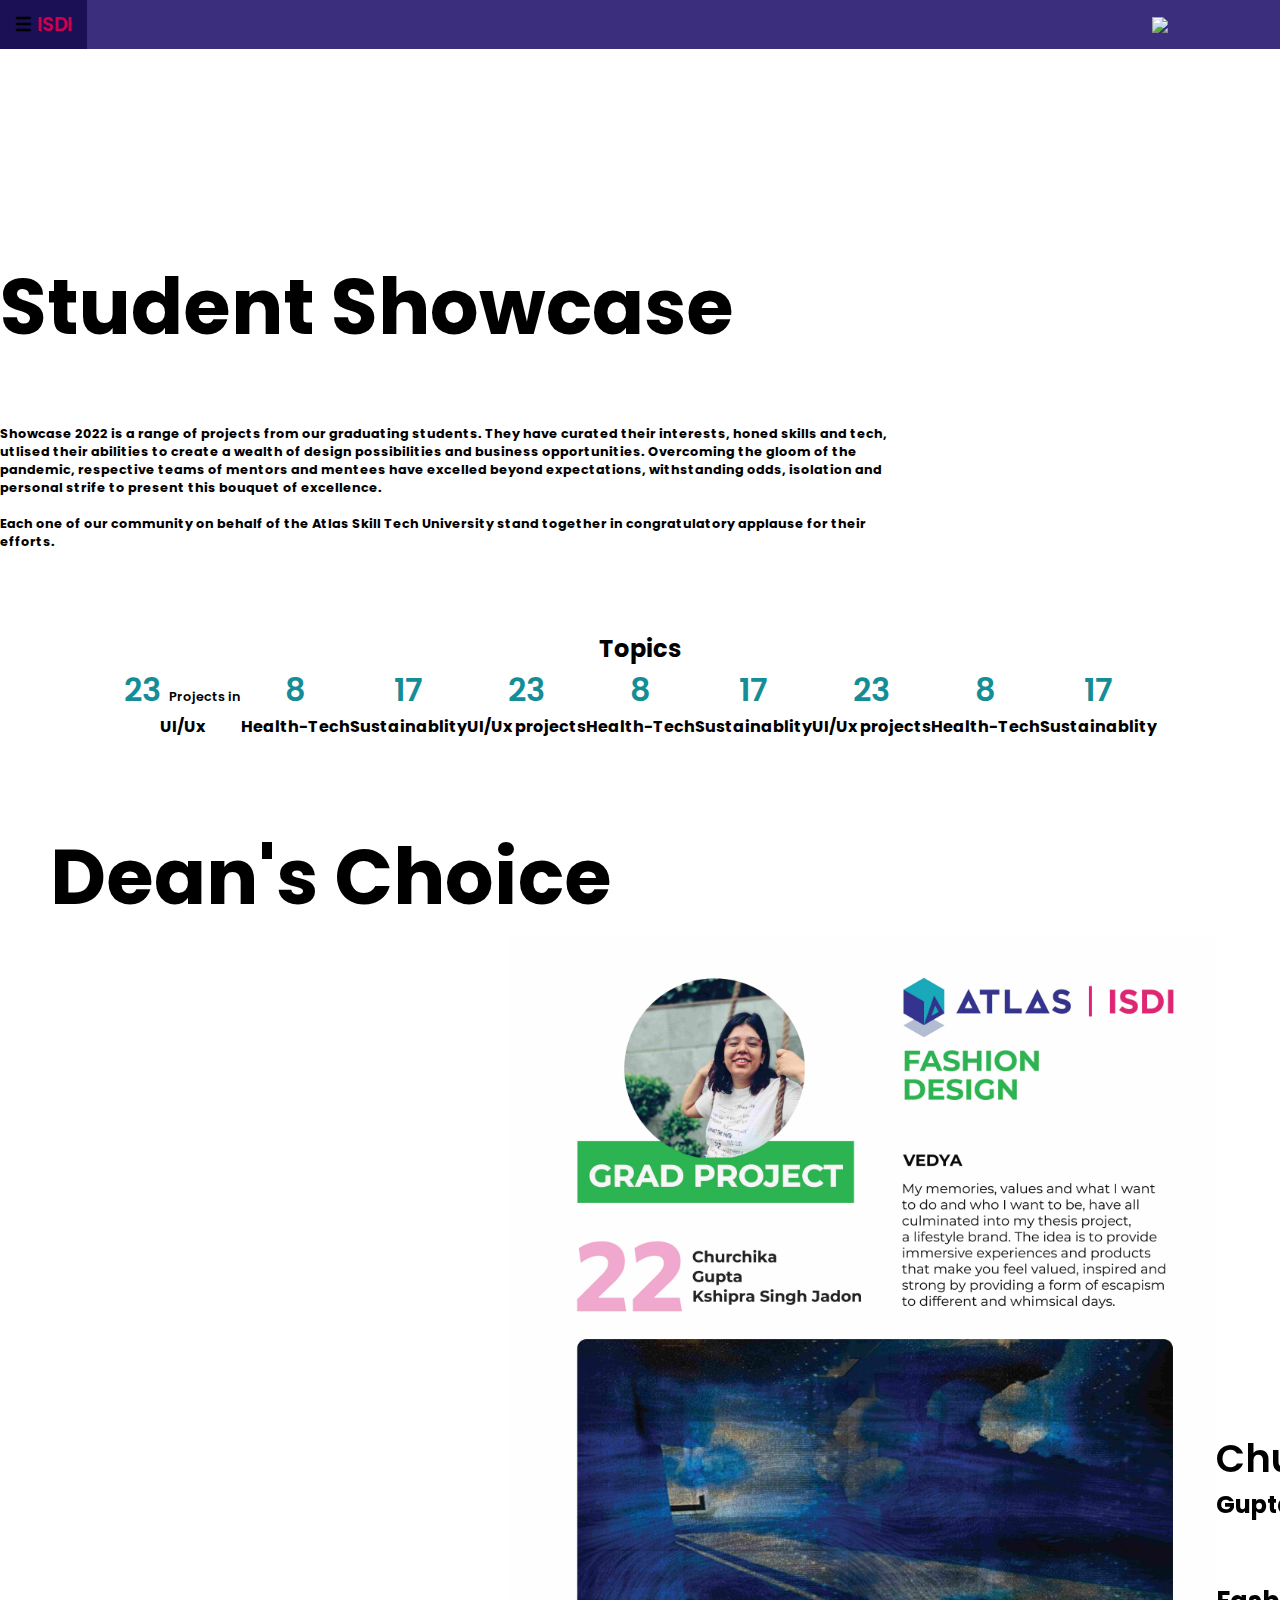
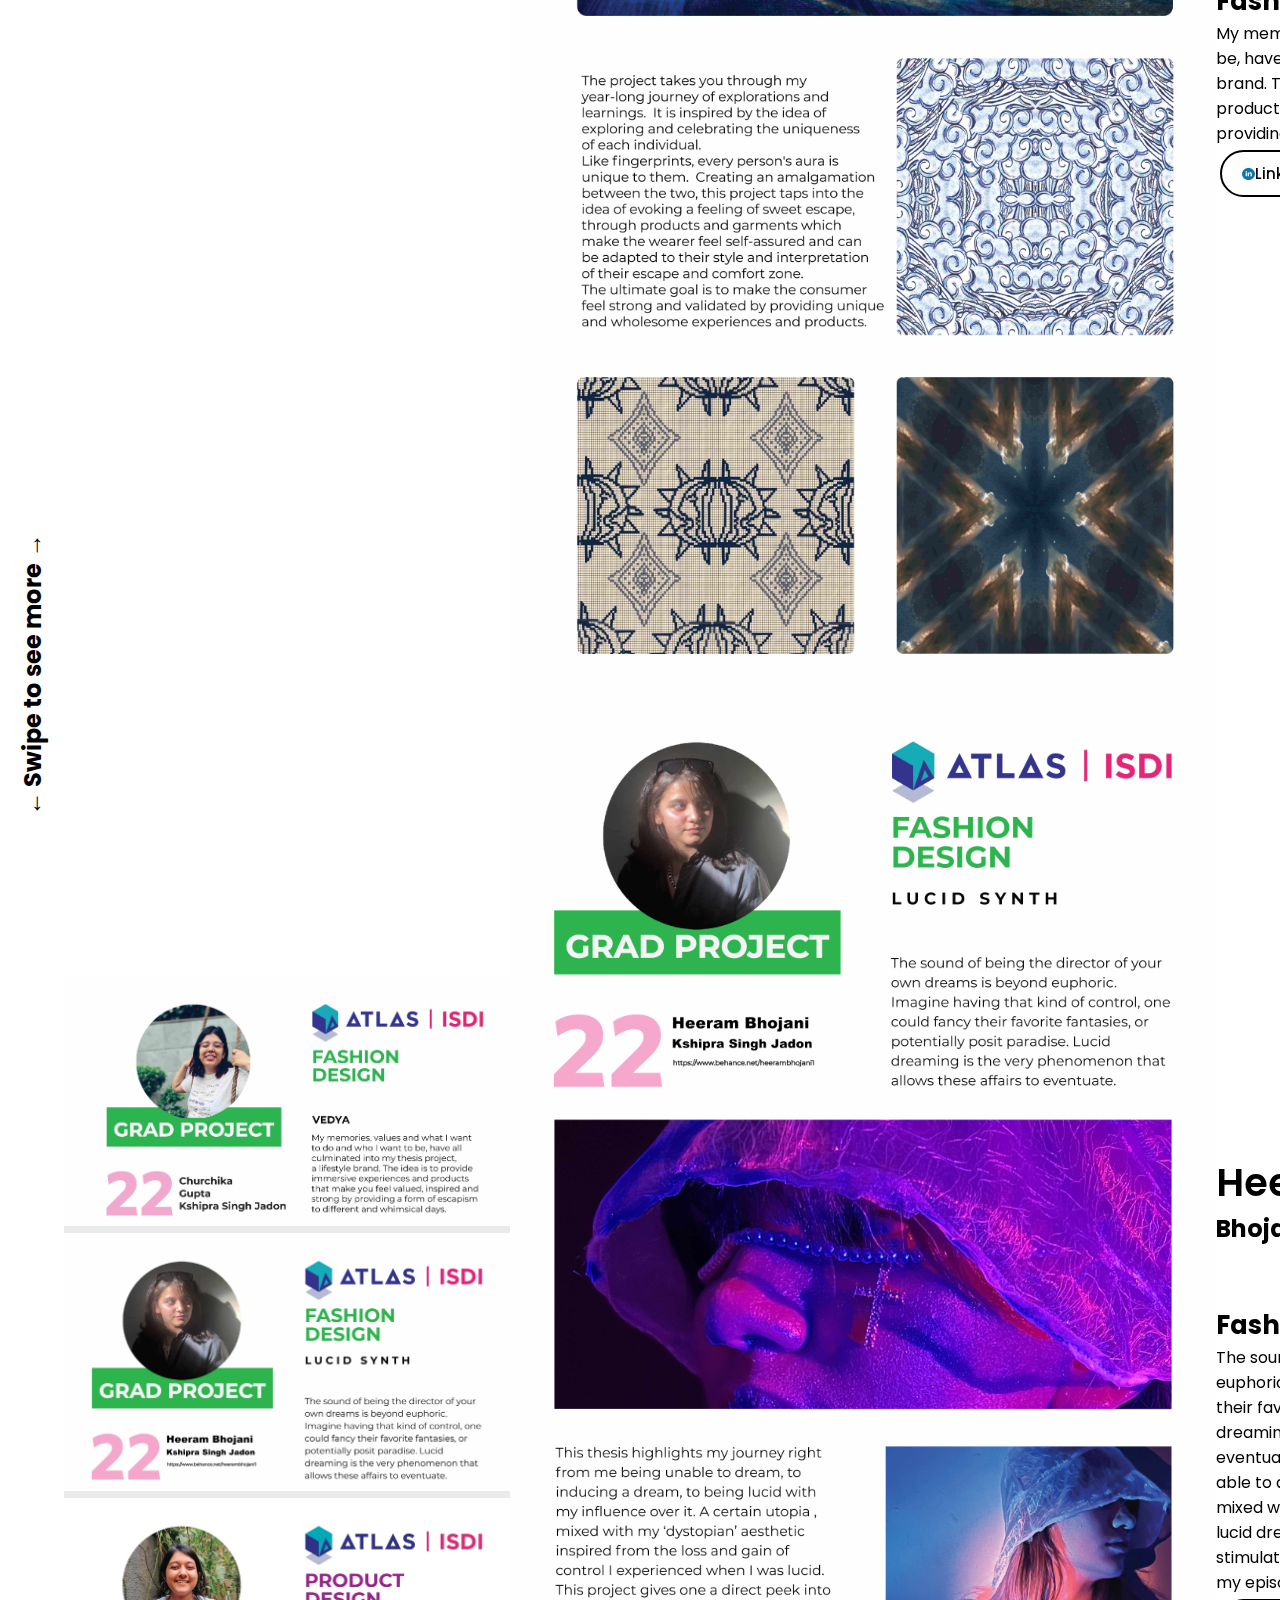
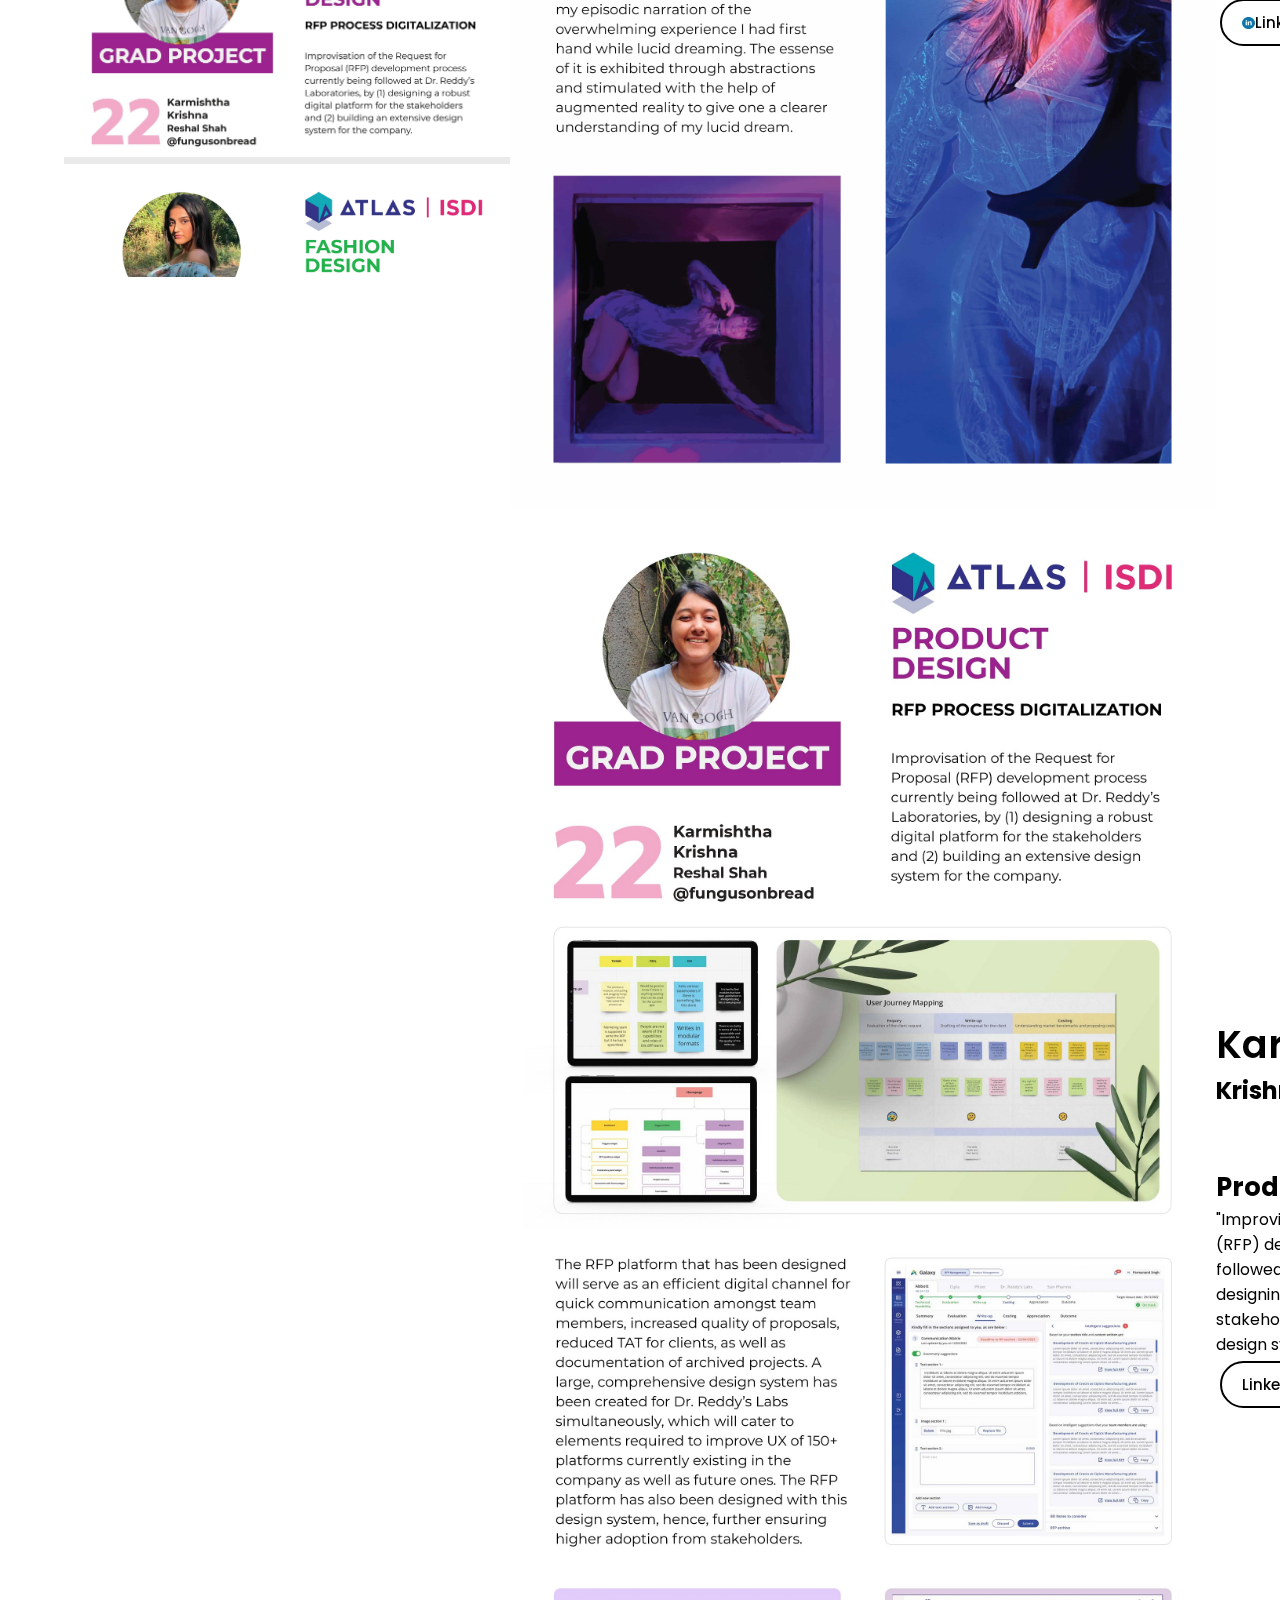
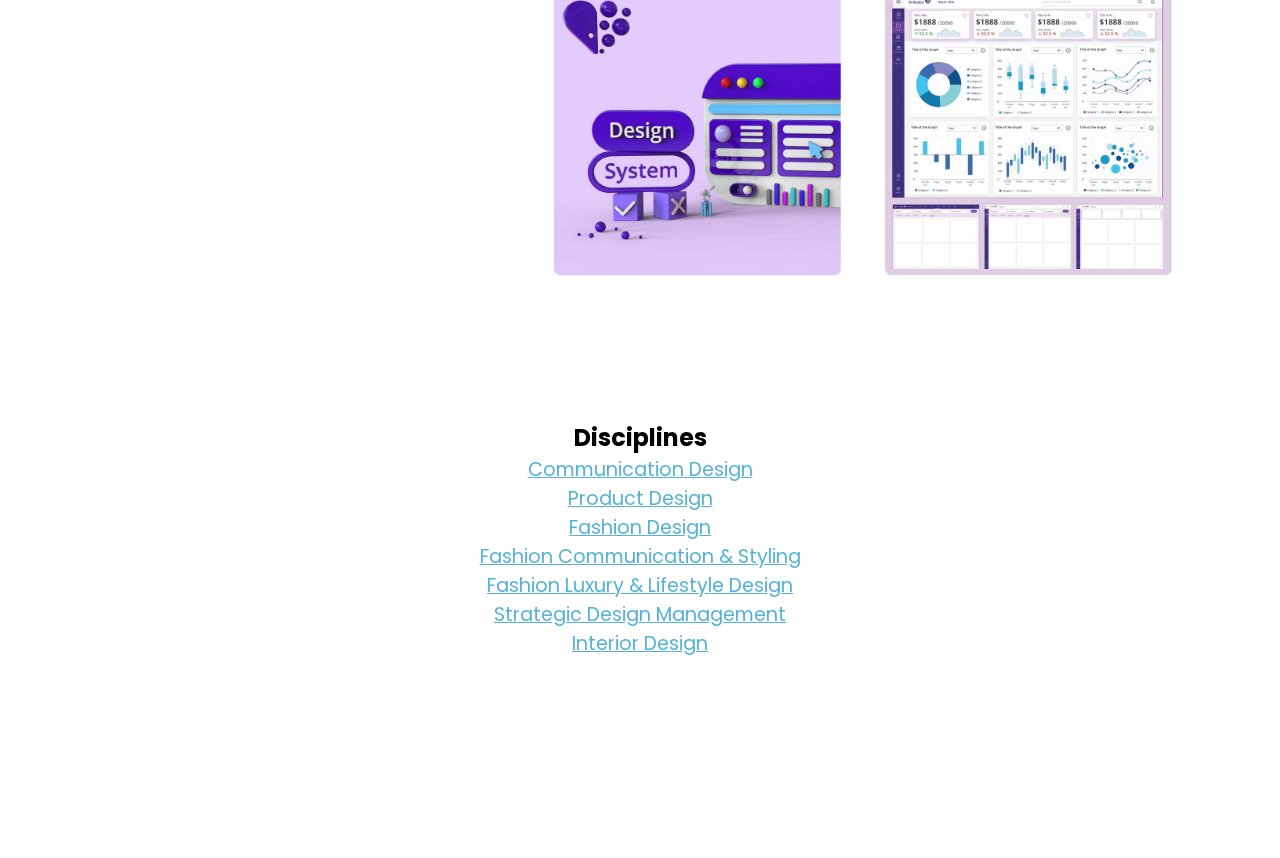
==== index.html @ b94e90a7 "hope" ====
<!DOCTYPE html>
<html lang="en">
<head>
    <meta charset="UTF-8">
    <meta http-equiv="X-UA-Compatible" content="IE=edge">
    <meta name="viewport" content="width=device-width, initial-scale=1.0">
    <title>Student Showcase</title>
    <link rel="stylesheet" href="https://cdn.jsdelivr.net/npm/bootstrap@4.6.1/dist/css/bootstrap.min.css" integrity="sha384-zCbKRCUGaJDkqS1kPbPd7TveP5iyJE0EjAuZQTgFLD2ylzuqKfdKlfG/eSrtxUkn" crossorigin="anonymous">
    <link rel="stylesheet" href="/index.css">
    <link rel="stylesheet" media="screen and (max-width: 600px)" href="/indexsmallscreen.css">
</head>
<body>
  <nav class= "nave pr-sm-4 pl-sm-4 sticky-top">
<div id="main">
  <button class="container-fluid openbtn" onclick="openNav()"><span class="text-white">☰</span> ISDI</button>  
</div>
 <img class="logo" src="https://atlasuniversity.edu.in/wp-content/uploads/2022/02/Logo-1.png">
  </nav>

      <div id="mySidebar" class="sidebar">
        <a href="javascript:void(0)" class="closebtn" onclick="closeNav()">×</a>
        <ul class="nav justify-content-center nav-tabs">
          <li class="nav-item">
            <a class="nav-link active" data-toggle="tab" href="#dept">Department</a>
          </li>
          <li class="nav-item">
            <a class="nav-link" data-toggle="tab" href="#topic">Topic</a>
          </li>
          <div class="tab-content">
            <div class="tab-pane container active" id="dept"> 
              <a href="#">Communication Design</a>
              <a href="#">Product Design</a>
              <a href="#">Strategic Design Management</a>
              <a href="discipline/fd.html">Fashion Design</a>
              <a href="#">Fashion Communication & Styling</a>
              <a href="#">Fashin Luxury & Lifestyle Design</a>
              <a href="#">Interior Design</a>
            </div>
            <div class="tab-pane container fade" id="topic">
              <a href="#">UI/UX</a>
              <a href="#">Health-Tech</a>
              <a href="#">Sustainablity</a>
              <a href="#">Futurism</a>
              <a href="#">Print-Media</a>
            </div>
            
          </div>
      
        
      </div>
      
      <div class="container-fluid p-0 intro">
        <div class="content p-5">
          <h1 class="title text-dark">Student Showcase</h1>
          <h3 class="para-content text-black-50">Showcase 2022 is a range of projects from our graduating students. They have curated their interests, honed skills and tech, utlised their abilities to create a wealth of design possibilities and business opportunities. Overcoming the gloom of the pandemic, respective teams of mentors and mentees have excelled beyond expectations, withstanding odds, isolation and personal strife to present this bouquet of excellence.

           <br><br> Each one of our community on behalf of the Atlas Skill Tech University stand together in congratulatory applause for their efforts.</h3>
        </div>

        <div class="stats w-75 text-white row mt-5">
          <div class="heading row w-100 mb-4">
            <h2>Topics</h2>
          </div>

          <div class="data-row w-100">
              <div class=" data container-fluid">
                <h2>23 <span>Projects in</span> </h2> 
                <h4>UI/Ux</h4>
              </div>

              <div class="data container-fluid">
                <h2>8</h2>
                <h4>Health-Tech</h4>
              </div>

              <div class="data container-fluid">
                <h2>17</h2>
                <h4>Sustainablity</h4>
              </div>

              <div class=" data container-fluid">
                <h2>23</h2>
                <h4>UI/Ux projects</h4>
              </div>

              <div class="data container-fluid">
                <h2>8</h2>
                <h4>Health-Tech</h4>
              </div>

              <div class="data container-fluid">
                <h2>17</h2>
                <h4>Sustainablity</h4>
              </div>

              <div class=" data container-fluid">
                <h2>23</h2>
                <h4>UI/Ux projects</h4>
              </div>

              <div class="data container-fluid">
                <h2>8</h2>
                <h4>Health-Tech</h4>
              </div>

              <div class="data container-fluid">
                <h2>17</h2>
                <h4>Sustainablity</h4>
              </div>
         </div>
        <div class="heading row w-100 mt-3">
          <h4 class="swipe">← Swipe to see more →</h4>
        </div>

      </div>
<!-- 
TODO: 
1) Discard Carousel for mobile display
2)  
-->

    </section>
    <h1 class="dc">Dean's Choice</h1>


    <section class="display bg-white">

      <h2 class="swipe-more">← Swipe to see more →</h2>
      <div class="holder container-fluid bg-light">
        
              <div class="col-sm col-5-md list w-100">
                <ul class="nav nav-tabs    profile">
                  <li class="nav-item">
                    <a class="nav-link active" data-toggle="tab" href="#churchika"><img src="ClipPosters/Churchika Gupta - Project Panel copy - Churchika Gupta.jpg" alt=""></a>
                  </li>
                  <li class="nav-item">
                    <a class="nav-link" data-toggle="tab" href="#heeram"><img src="ClipPosters/HeeramBhojani_Project Panel_FD copy - Heeram Bhojani.jpg" alt=""></a>
                  </li>
                  <li class="nav-item">
                    <a class="nav-link" data-toggle="tab" href="#kk"><img src="ClipPosters/KarmishthaKrishna_RFPProcessDigitalization_Poster_PD2022_page-0001 - Karmishtha Krishna.jpg" alt=""></a>
                  </li>
                  <li class="nav-item">
                    <a class="nav-link" data-toggle="tab" href="#saakshishetty"><img src="ClipPosters/Project Panel_FD saakshi  - Saakshi Shetty.jpg" alt=""></a>
                  </li>
                  <li class="nav-item">
                    <a class="nav-link" data-toggle="tab" href="#dhruv"><img src="ClipPosters/Project Panel_FD_Dhruv - Dhruv Sivasankar (1).jpg" alt=""></a>
                  </li>
                </ul>
            
              </div>
      

          <div class="col-sm-9 preview">
            <div class="tab-content poster">
              <div class="tab-pane container active" id="churchika">
                <div class="container-fluid row">
                  <img class="col-md-6" src="Poster Jpegs/Churchika Gupta - Project Panel copy - Churchika Gupta.jpg" alt="">
                  <div class="student-profile col-sm-6">
                    <h1>Churchika</h1>
                    <h2>Gupta</h2>
                    <h3>Fashion Design</h3>
                    <p>My memories, values and what I want to do and who I want to be, have all culminated into my thesis project, a lifestyle brand. The ideology is to provide immersive experiences and products that make you feel valued, inspired and strong by providing a form of escapism to different and whimsical days.</p>
                    <div class="ext-link container-fluid">
                    <a href=""><img src="Images/linkedin.svg" alt="">LinkedIn</a>
                    <a href=""><img src="Images/behance.svg" alt="">Behance</a>
                    <a href=""><img src="Images/instagram.svg" alt="">Instagram</a>
                    <a href=""><img src="Images/youtube.svg" alt="">Youtube</a>
                    </div>
                  </div>
                </div>
              </div>

              <div class="tab-pane container fade" id="heeram">
                <div class="container-fluid row">
                  <img class="col-sm-6" src="Poster Jpegs/HeeramBhojani_Project Panel_FD copy - Heeram Bhojani.jpg" alt="">
                  <div class="student-profile col-6">
                    <h1>Heeram</h1>
                    <h2>Bhojani</h2>
                    <h3>Fashion Design</h3>
                    <p>The sound of being the director of your own dreams is beyond euphoric. Imagine having that kind of control, one could fancy their favourite fantasies, or potentially posit paradise. Lucid dreaming is the very phenomenon that allows these affairs to eventuate. This thesis highlights my journey from not being able to dream at all, to actually controlling it. A certain utopia mixed with my dystopian aesthetic is the essence of it. My lucid dream is manifested through abstractions and is stimulated with augmented reality to get a direct peek into my episodic narration of the lucid experience.</p>
                    <div class="ext-link container-fluid">
                      <a href=""><img src="Images/linkedin.svg" alt="">LinkedIn</a>
                      <a href=""><img src="Images/behance.svg" alt="">Behance</a>
                      <a href=""><img src="Images/instagram.svg" alt="">Instagram</a>
                      <a href=""><img src="Images/youtube.svg" alt="">Youtube</a>
                      </div>
                  </div>
                </div>
              </div>

              <div class="tab-pane container fade" id="kk">
                <div class="container-fluid row">
                  <img class="col-sm-6" src="Poster Jpegs/KarmishthaKrishna_RFPProcessDigitalization_Poster_PD2022_page-0001 - Karmishtha Krishna.jpg" alt="">
                  <div class="student-profile col-6">
                    <h1>Karmishtha</h1>
                    <h2>Krishna</h2>
                    <h3>Product Design</h3>
                    <p>"Improvisation of the Request for 
                      Proposal (RFP) development process 
                      currently being followed at Dr. Reddy’s 
                      Laboratories, by (1) designing a robust 
                      digital platform for the stakeholders 
                      and (2) building an extensive design 
                      system for the company."</p>
                      <div class="ext-link">
                        <a href="">LinkedIn</a>
                        <a href="">Behance</a>
                        <a href="">Instagram</a>
                      </div>
                  </div>
                </div>
              </div>
            </div>

          </div>
      </div>

      <div class="links">
        <div class="heading row w-100 mb-4">
          <h2>Disciplines</h2>
        </div>

          <div class="data container-fluid">
            <a href="#">Communication Design</a>
          </div>

          <div class="data container-fluid">
            <a href="#">Product Design</a>
          </div>

          <div class="data container-fluid">
            <a href="#">Fashion Design</a>
          </div>

          <div class="data container-fluid">
            <a href="#">Fashion Communication & Styling</a>
          </div>

          <div class="data container-fluid">
            <a href="#">Fashion Luxury & Lifestyle Design</a>
          </div>

          <div class="data container-fluid">
            <a href="#">Strategic Design Management</a>
          </div>

          <div class="data container-fluid">
            <a href="#">Interior Design</a>
          </div>
      </div>

    </section>


      <script src="https://cdn.jsdelivr.net/npm/jquery@3.5.1/dist/jquery.slim.min.js" integrity="sha384-DfXdz2htPH0lsSSs5nCTpuj/zy4C+OGpamoFVy38MVBnE+IbbVYUew+OrCXaRkfj" crossorigin="anonymous"></script>
      <script src="https://cdn.jsdelivr.net/npm/bootstrap@4.6.1/dist/js/bootstrap.bundle.min.js" integrity="sha384-fQybjgWLrvvRgtW6bFlB7jaZrFsaBXjsOMm/tB9LTS58ONXgqbR9W8oWht/amnpF" crossorigin="anonymous"></script>
      <script src="/index.js"></script>
</body>
</html>
---- index.css ----
@import url('https://fonts.googleapis.com/css2?family=Poppins:ital,wght@0,100;0,200;0,300;0,400;0,500;0,600;0,700;0,800;0,900;1,100;1,200;1,300;1,400;1,500;1,600;1,700;1,800;1,900&display=swap');

*{
    margin: 0;
    padding: 0;
    box-sizing: border-box;
    font-family: 'Poppins', sans-serif;
    color: black;
}

body{
    overflow-x: hidden;
    scroll-behavior: smooth;
}

body::-webkit-scrollbar{
    display: none;
}

.intro
{
    display: flex;
    flex-direction: column;
    height: auto;
    justify-content: center;
    margin: 200px 0px 200px 0px;
}

.content{
    z-index: 1;
    background: transparent;
    
}

.intro h3{
    font-size: 1vw;
    margin-top: 60px;
    width: 70%;
    
}

.intro h1{
    text-align: left;
    font-size: 6vw;
   
}

.nave{
    display: flex;
    align-items: center;
    justify-content: space-between;
    background-color: rgb(59,46,124);
    z-index: 2 ;

}

.logo{
    width: 10%;
}

/* Sidebar menu */

.sidebar {
    height: 100%;
    width: 0;
    position: fixed;
    z-index: 4;
    top: 0;
    left: 0;
    background-color: rgb(59,46,124);
    overflow-x: hidden;
    transition: 0.5s;
    padding-top: 60px;
  }
  
  .sidebar a {
    margin-top: 30px;
    padding: 5px 8px 8px 32px;
    text-decoration: none;
    font-size: 1vw;
    color: #ffffff;
    display: block;
    transition: 0.3s;
  }
  
  .sidebar a:hover {
    color:rgb(0, 123, 137);
  }
  
  .sidebar .closebtn {
    position: absolute;
    top: -2%;
    right: 0%;
    font-size: 40px;
    margin-left: 50px;
    color: #fff;
  }
  
  .openbtn {
    font-size: 1.5vw;
    font-weight: 600;
    cursor: pointer;
    background-color: rgb(59,46,124);
    padding: 10px 15px;
    border: none;
    color: rgb(206, 0, 79);
  }
  
  .openbtn:hover {
    background-color: rgb(27, 15, 85);
  }
  

.stats{
    z-index: 1;
    position: relative;
    align-self: center;
    display: flex;
    flex-direction: column;
    margin: 80px;

}

.heading{
    text-align: center;
    justify-content: center;
}

.data{
    text-align: center;
}

.data-row{
    display: flex;
    align-items: baseline;
    justify-content: center;
    text-align: center;
    object-fit: contain;
    overflow-x: scroll;

}

.data-row h2{
    color: rgb(21, 141, 150);
    font-size: 2.5vw;
    font-weight: 600;
}

h2 span{
    font-size: 1vw;
}

.data-row::-webkit-scrollbar{
    display: none;
}

.swipe{
    display: none;
}


/* Section Display begins here*/

.display{
    width: 90%;
    justify-self: center;
    align-self: center;
    position: relative;

}

.holder{
    display: flex;
    align-items: center;


}

.poster div{
    display: flex;
}

.profile, .cutouts{
   flex-direction: column;
}

.profile img, .content img, .poster img{
    width: 100%;
}

.profile a{
    object-fit: cover;
}

.list{
    background-color: rgb(234, 234, 234);
    height: 100vh;
    overflow-y: scroll;
}

.list::-webkit-scrollbar{
    display: none;
}

.dc{
    font-size: 3vw;
    margin-left: 50px;
}

.swipe-more{
    position: absolute;
    left: -15%;
    bottom: 70%;
    transform: rotate(-90deg);
}

.student-profile{
    display: flex;
    flex-direction: column;
    justify-content: center;

}

.student-profile h1{
    font-size: 3vw;
    font-weight: 600;
}

.student-profile h3{
    font-size: 2vw;
}

.links{
    display: flex;
    flex-direction: column;
    justify-content: center;
    margin-top: 100px;
}

.links a {
    font-size: 1.5vw;
    box-shadow: inset 0 0 0 0 #54b3d6;
    color: #54b3d6;
    padding: 0 .25rem;
    margin: 0 -.25rem;
    transition: color .3s ease-in-out, box-shadow .3s ease-in-out;
  }
  .links a:hover {
    color: #fff;
    box-shadow: inset 500px 0 0 0 #54b3d6;;
  }

  .ext-link{
      display: flex;
      flex-direction: row;
      justify-content: space-around;
  }

  .ext-link a{
      color: black;
      text-decoration: none;
      border-style: solid;
      display: flex;
      align-items: center;
      justify-content: space-around;
      border-width: 2px;
      border-radius: 50px;
      padding: 10px 20px 10px 20px;
      margin: 4px;
      font-weight: 500;
      font-size: 15px;
      transition: background-color 0.5 ease-in-out, color .5 ease-in-out;
  }

  .ext-link a img{
      width: 20%;
  }

  .ext-link a:hover{
    color: white;
    background-color: black;
}
---- indexsmallscreen.css ----
.logo{
    width: 30%;
    right: 0%;
    margin: 0%;
}

.content h3{
    font-size: 2.5vw;
    width: 80%;
}

.content h1{
    font-size: 8vw;
}

.display-page{
    height: 100vh;
    width: 100vw;
    display: flex;
    justify-content: center;
    margin-top: 30px;
}

.sidebar a{
    font-size: large;
}

.overlay{
    height: 100%;
}

.openbtn{
    font-size: 4vw;
}

.logo{
    margin: 10px;
    width: 20%;
}

.data-row h2{
    color: aqua;
    font-size: 5vw;
}

.swipe{
    display: block;
    font-size: 2vw;
}

/* Cards Section Begins Here*/

.holder{
    flex-direction: column;
}

.list{
    display: flex;
    height: 220px;
    overflow-y: hidden;
    overflow-x: scroll;

}

.dc{
    font-size: 3vw;
    margin-left: 50px;
}

.swipe-more{
    transform: rotate(0deg);
    top: -5%;
    left: 10%;
    font-size: 2vw;
}

.student-profile h1, .student-profile h2, .student-profile h3, .student-profile p{
    display: none;
}

.ext-link a{
    font-size: 10px;
}

.links a{
    font-size: 4vw;
    margin-top: 100px;
}
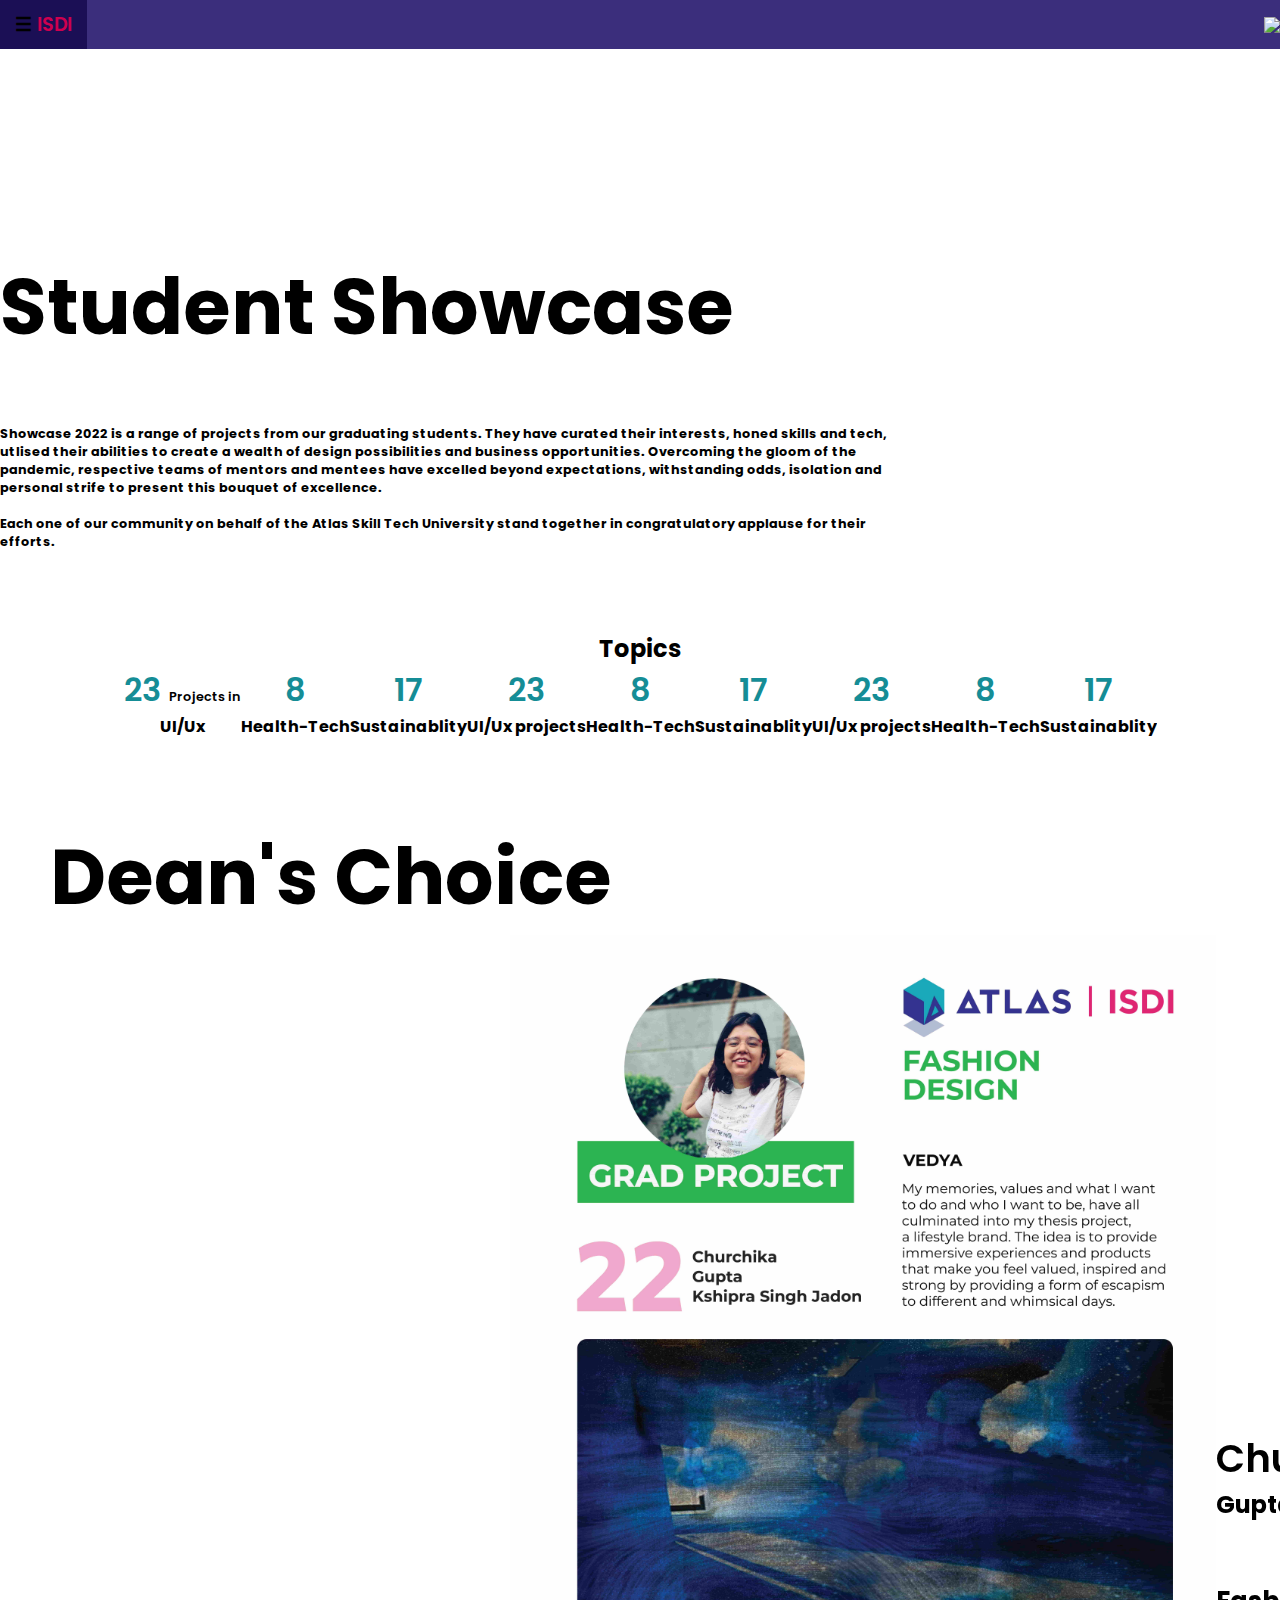
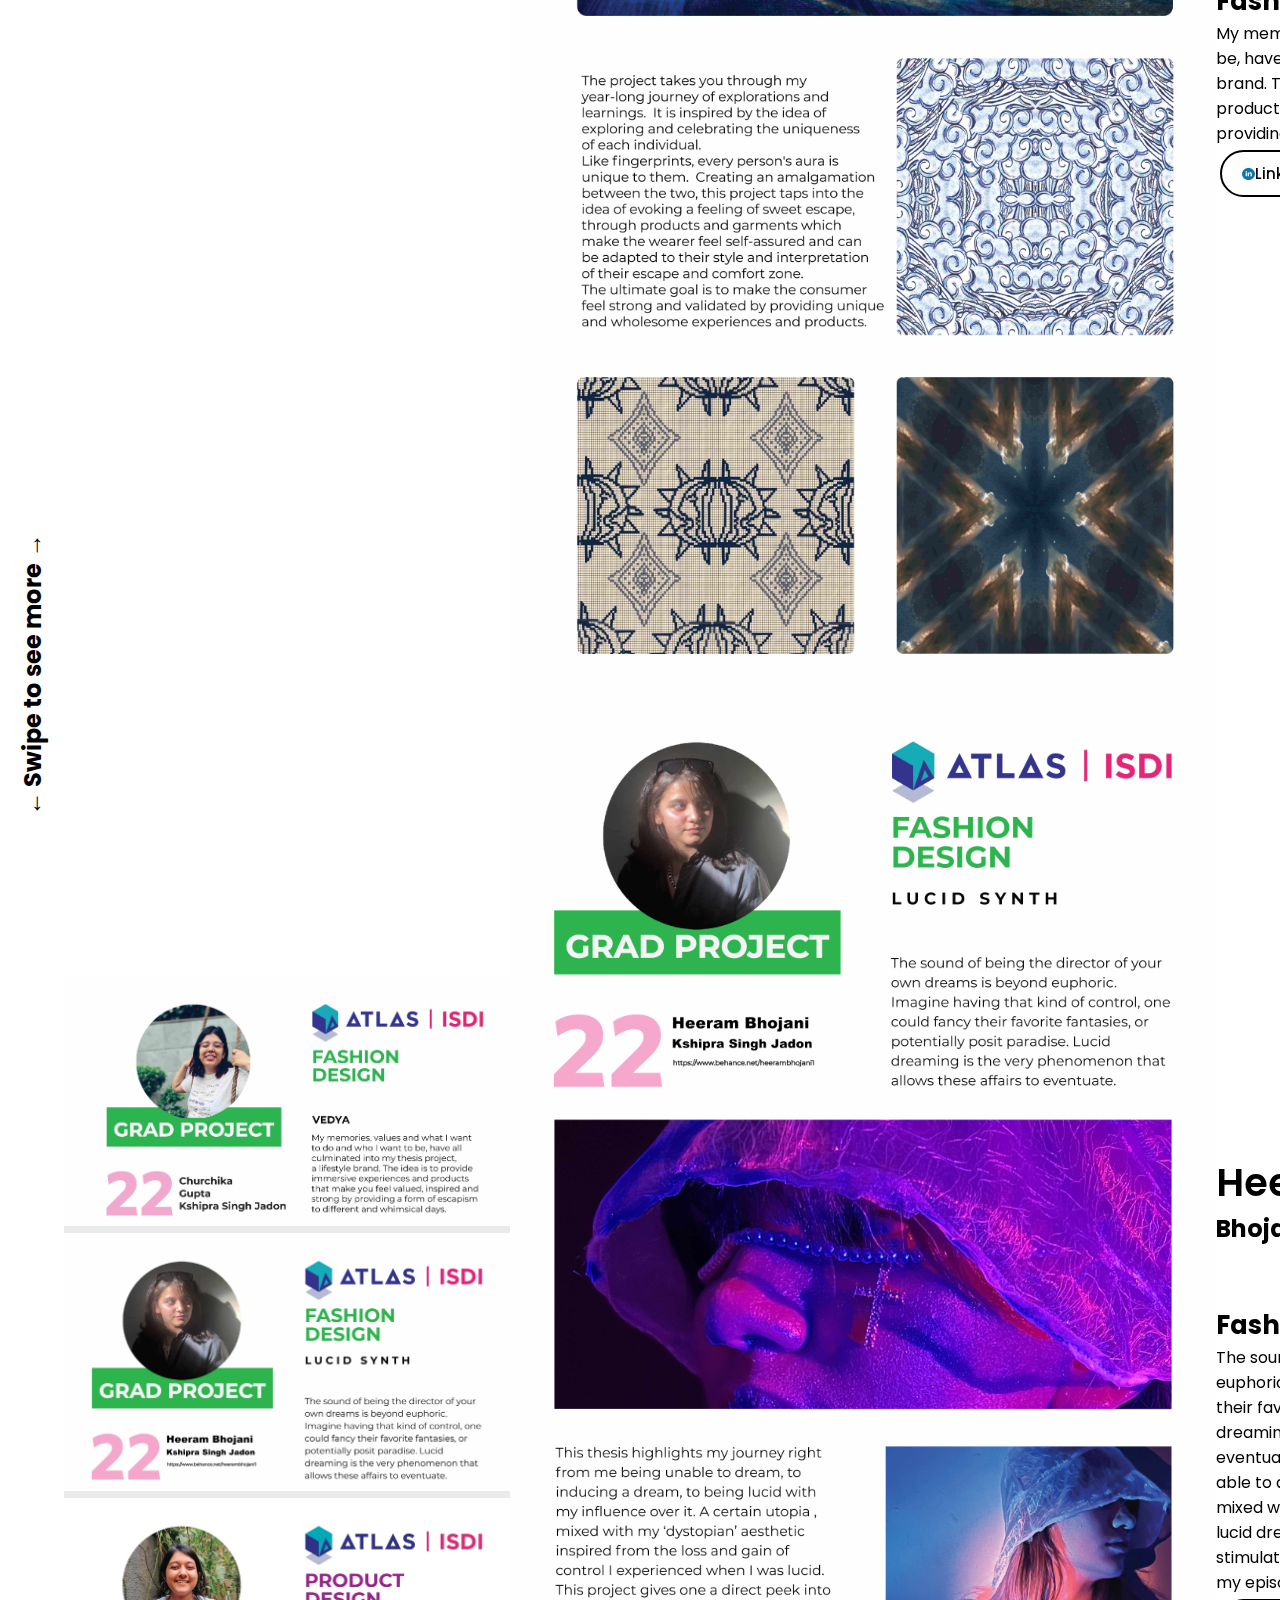
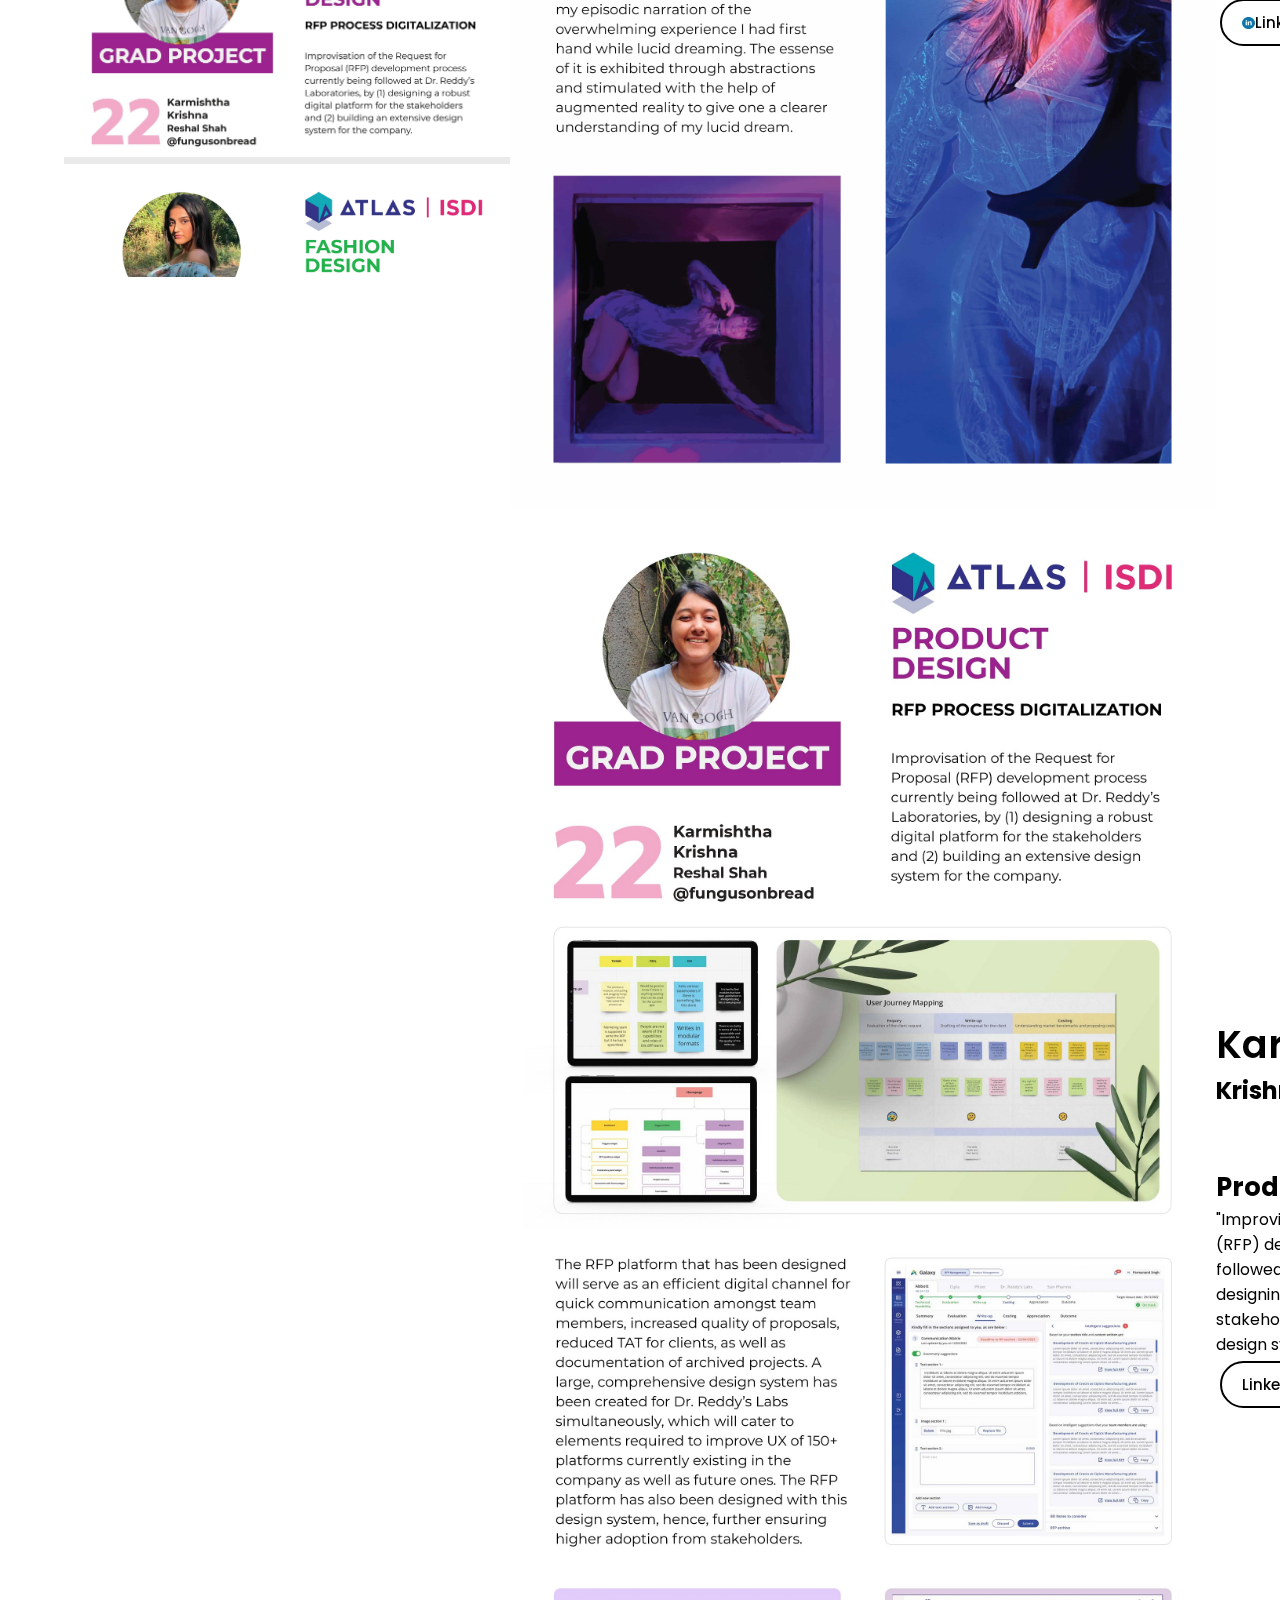
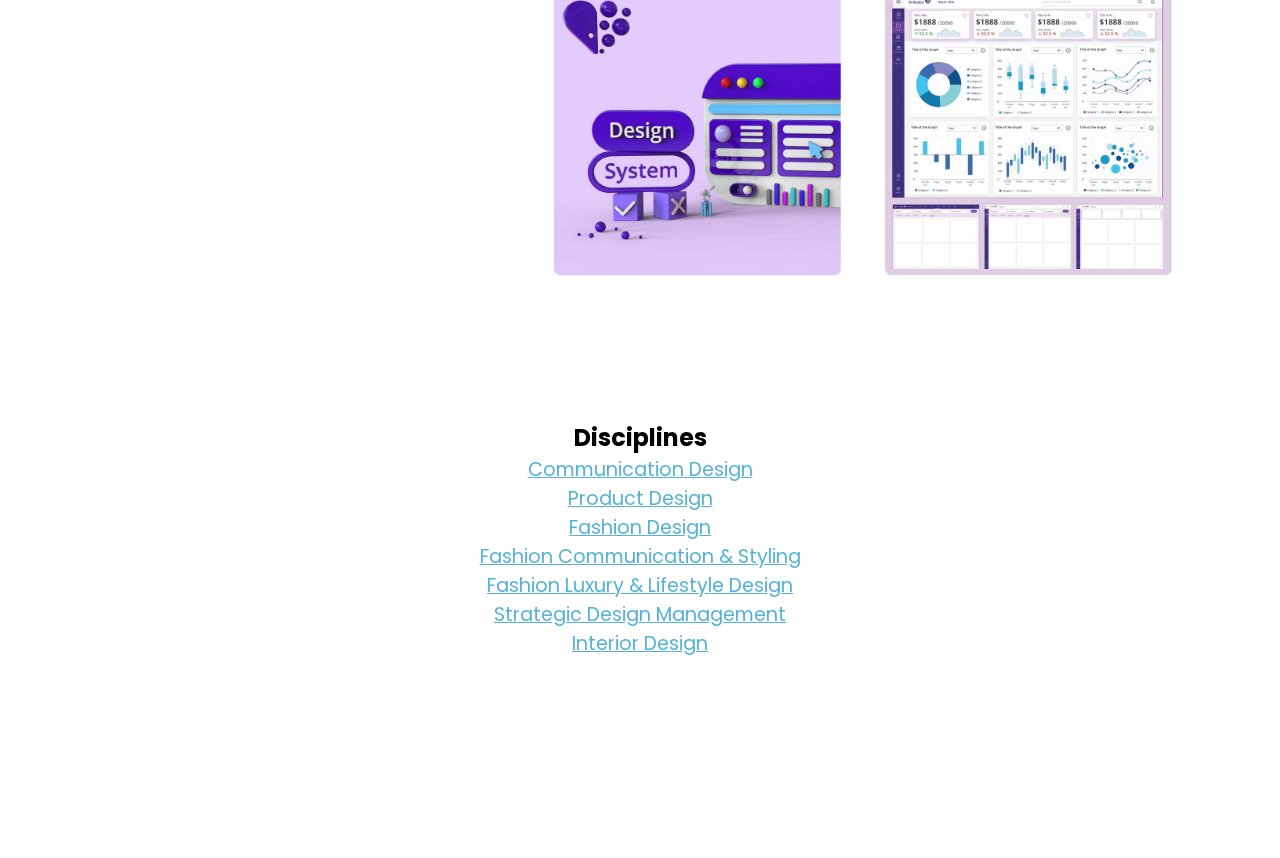
==== commit b7d34d7e: "Check Browser compatibility" ====
--- a/index.html
+++ b/index.html
@@ -7,14 +7,14 @@
     <title>Student Showcase</title>
     <link rel="stylesheet" href="https://cdn.jsdelivr.net/npm/bootstrap@4.6.1/dist/css/bootstrap.min.css" integrity="sha384-zCbKRCUGaJDkqS1kPbPd7TveP5iyJE0EjAuZQTgFLD2ylzuqKfdKlfG/eSrtxUkn" crossorigin="anonymous">
     <link rel="stylesheet" href="/index.css">
-    <link rel="stylesheet" media="screen and (max-width: 600px)" href="/indexsmallscreen.css">
+    <link rel="stylesheet" media="screen and (max-width: 750px)" href="/indexsmallscreen.css">
 </head>
 <body>
-  <nav class= "nave pr-sm-4 pl-sm-4 sticky-top">
+  <nav class= "nave pr-sm-4 pl-sm-4 sticky-top" id="navbar">
 <div id="main">
   <button class="container-fluid openbtn" onclick="openNav()"><span class="text-white">☰</span> ISDI</button>  
 </div>
- <img class="logo" src="https://atlasuniversity.edu.in/wp-content/uploads/2022/02/Logo-1.png">
+ <img class="logo" id="logo" src="https://atlasuniversity.edu.in/wp-content/uploads/2022/02/Logo-1.png">
   </nav>
 
       <div id="mySidebar" class="sidebar">
@@ -128,7 +128,7 @@
       <h2 class="swipe-more">← Swipe to see more →</h2>
       <div class="holder container-fluid bg-light">
         
-              <div class="col-sm col-5-md list w-100">
+              <div class="col-sm list w-100">
                 <ul class="nav nav-tabs    profile">
                   <li class="nav-item">
                     <a class="nav-link active" data-toggle="tab" href="#churchika"><img src="ClipPosters/Churchika Gupta - Project Panel copy - Churchika Gupta.jpg" alt=""></a>
--- a/index.css
+++ b/index.css
@@ -52,11 +52,12 @@
     justify-content: space-between;
     background-color: rgb(59,46,124);
     z-index: 2 ;
+    transition: 0.4s;
 
 }
 
 .logo{
-    width: 10%;
+    transition: 0.4s;
 }
 
 /* Sidebar menu */
--- a/indexsmallscreen.css
+++ b/indexsmallscreen.css
@@ -68,6 +68,14 @@
     margin-left: 50px;
 }
 
+.nave{
+    height: 60px !important;
+    font-size: 2vw;
+}
+
+#logo{
+    width: 20% !important;
+}
 .swipe-more{
     transform: rotate(0deg);
     top: -5%;
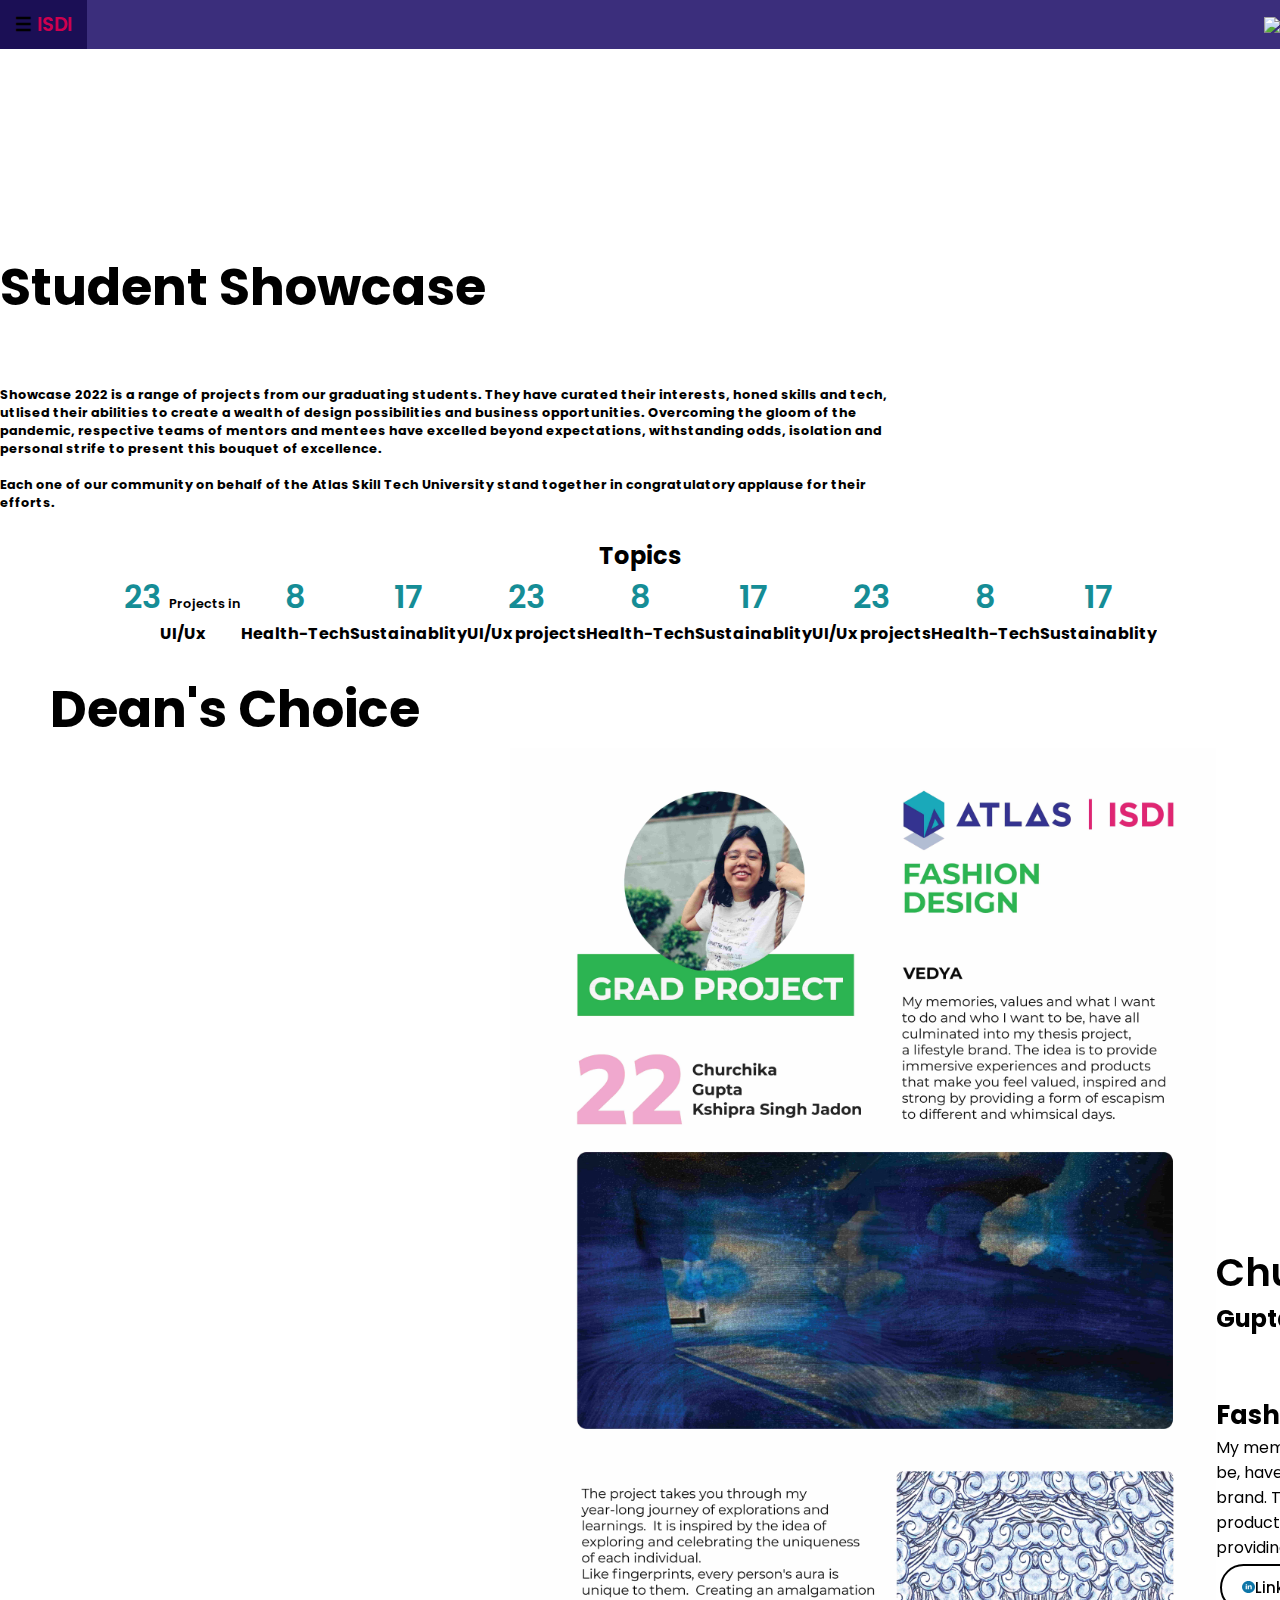
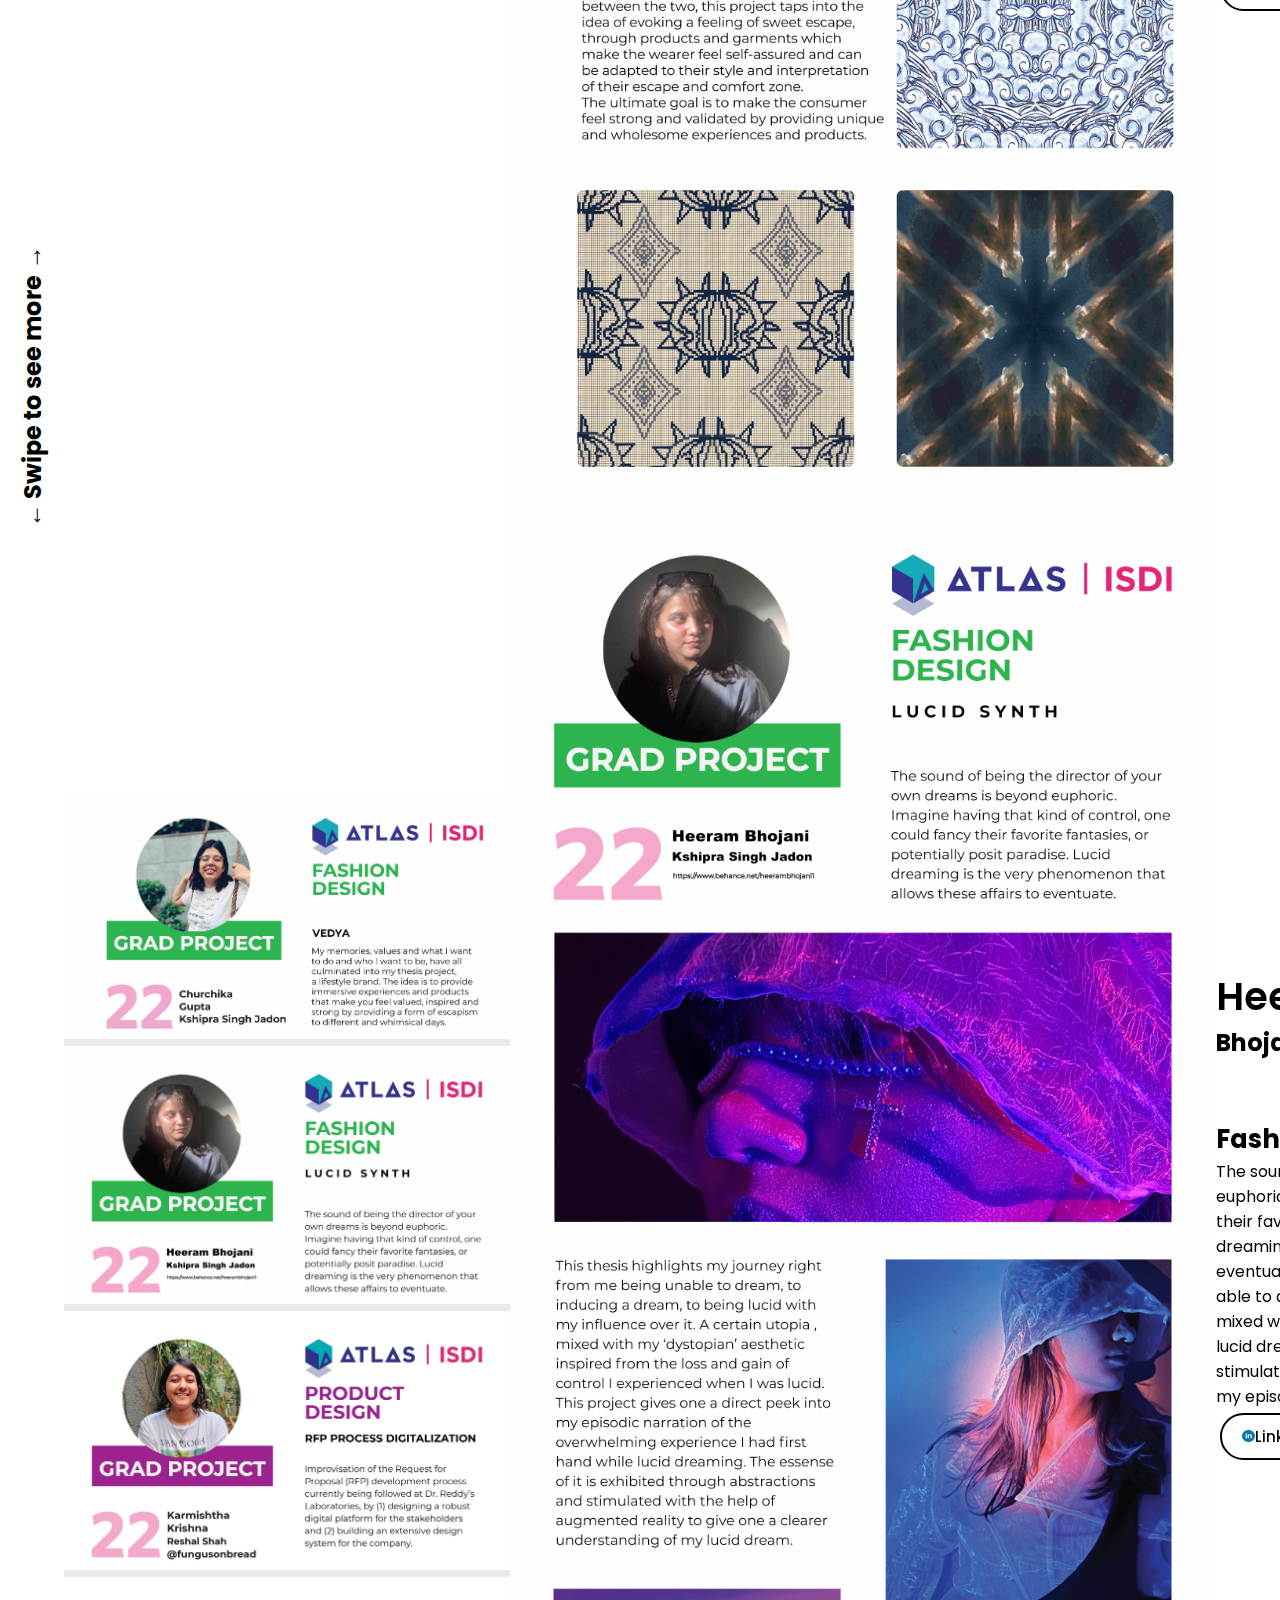
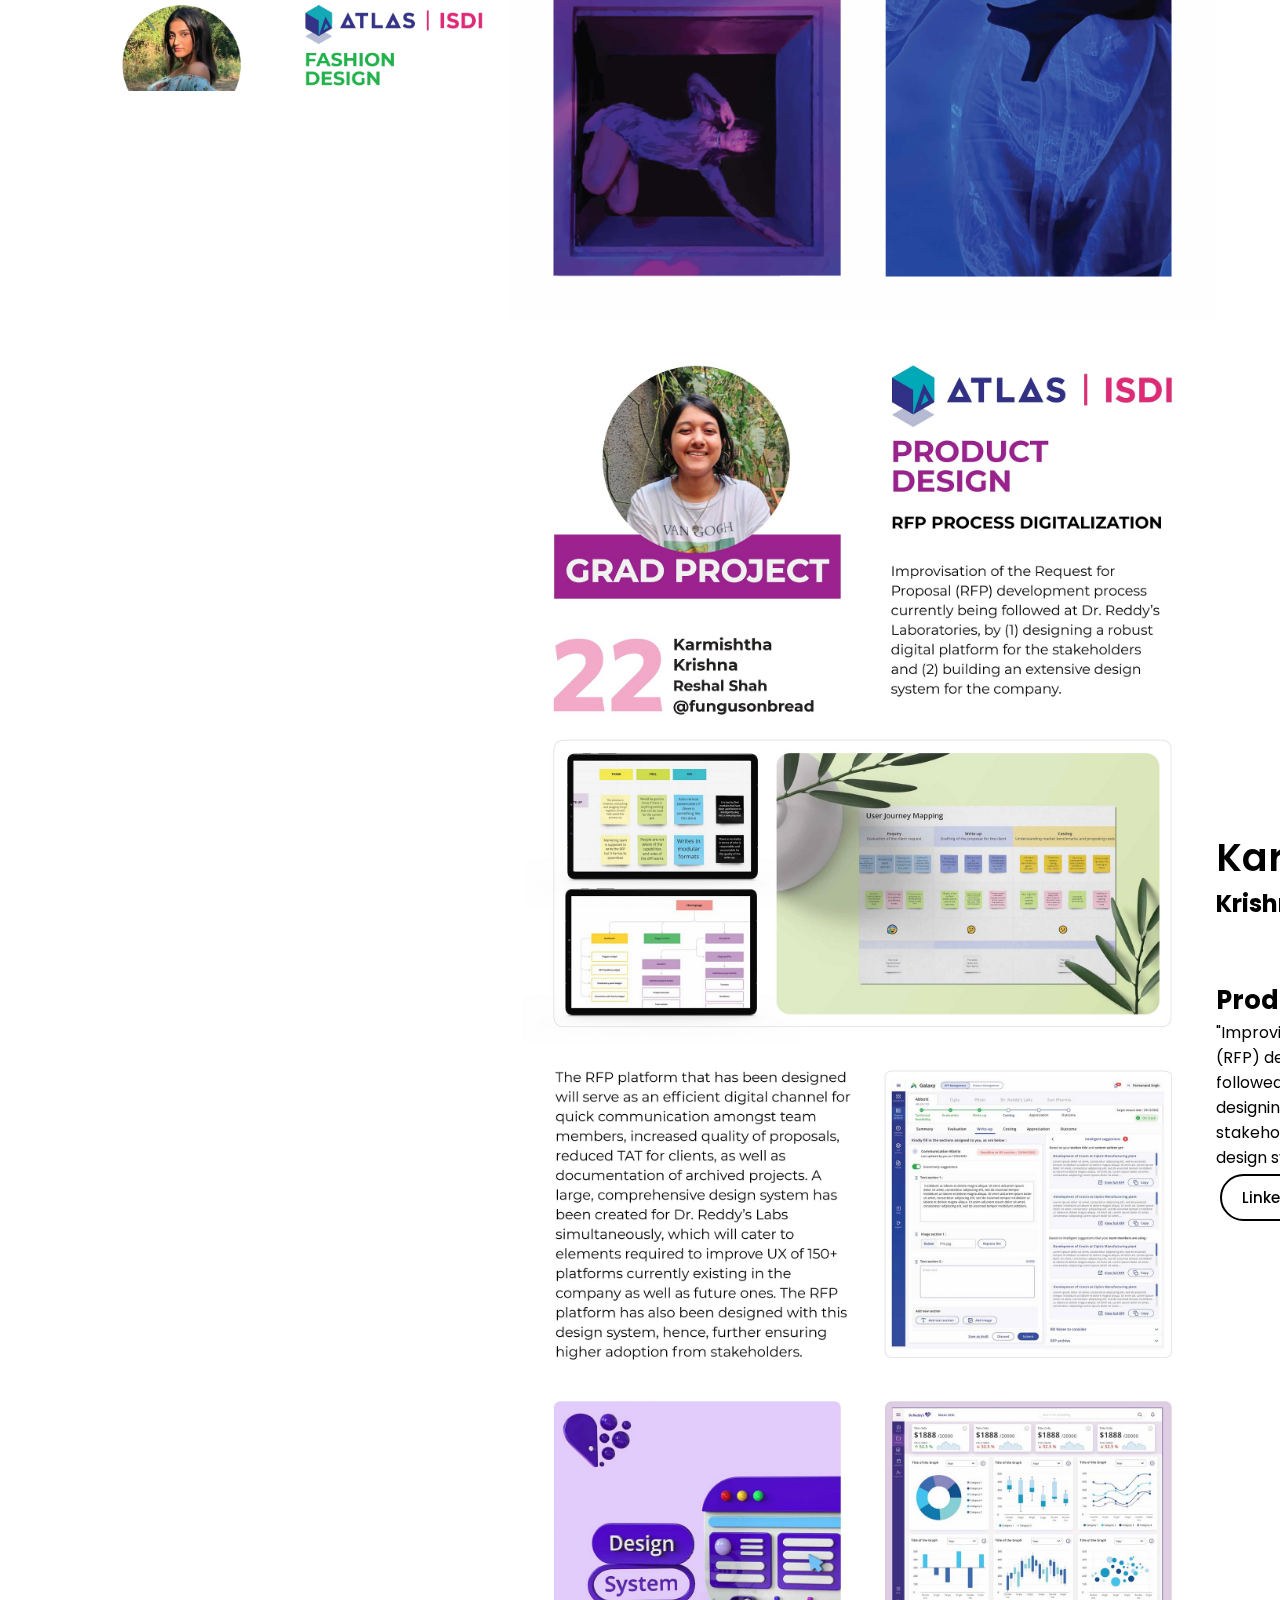
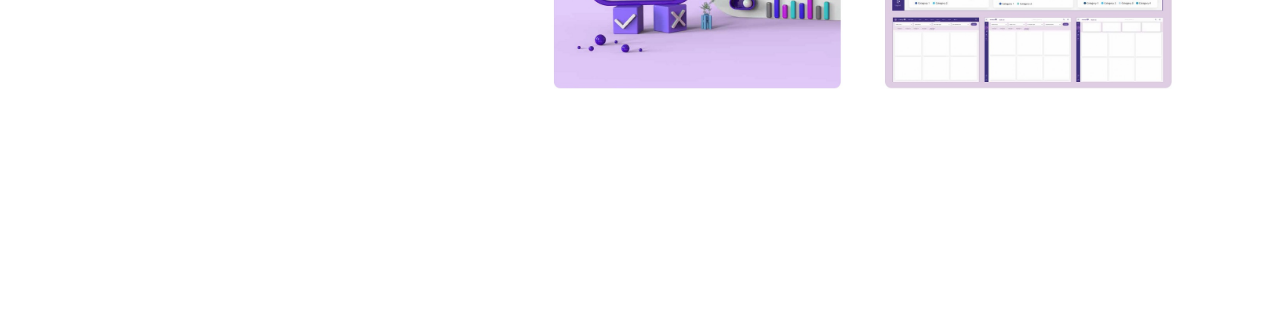
==== commit 2641222e: "Layout 1 finish" ====
--- a/index.html
+++ b/index.html
@@ -57,7 +57,8 @@
            <br><br> Each one of our community on behalf of the Atlas Skill Tech University stand together in congratulatory applause for their efforts.</h3>
         </div>
 
-        <div class="stats w-75 text-white row mt-5">
+        <div class="stats w-75 text-white row m-0">
+
           <div class="heading row w-100 mb-4">
             <h2>Topics</h2>
           </div>
@@ -115,8 +116,7 @@
       </div>
 <!-- 
 TODO: 
-1) Discard Carousel for mobile display
-2)  
+LIST IS NOT ACCEPTING HORIZONTAL SCROLL IN FASHION DESIGN PAGE SOMEHOW
 -->
 
     </section>
@@ -214,7 +214,7 @@
 
           </div>
       </div>
-
+<!-- 
       <div class="links">
         <div class="heading row w-100 mb-4">
           <h2>Disciplines</h2>
@@ -247,7 +247,7 @@
           <div class="data container-fluid">
             <a href="#">Interior Design</a>
           </div>
-      </div>
+      </div> -->
 
     </section>
 
--- a/index.css
+++ b/index.css
@@ -42,7 +42,7 @@
 
 .intro h1{
     text-align: left;
-    font-size: 6vw;
+    font-size: 4vw;
    
 }
 
@@ -119,7 +119,7 @@
     align-self: center;
     display: flex;
     flex-direction: column;
-    margin: 80px;
+    margin: 2vw;
 
 }
 
@@ -205,7 +205,6 @@
 }
 
 .dc{
-    font-size: 3vw;
     margin-left: 50px;
 }
 
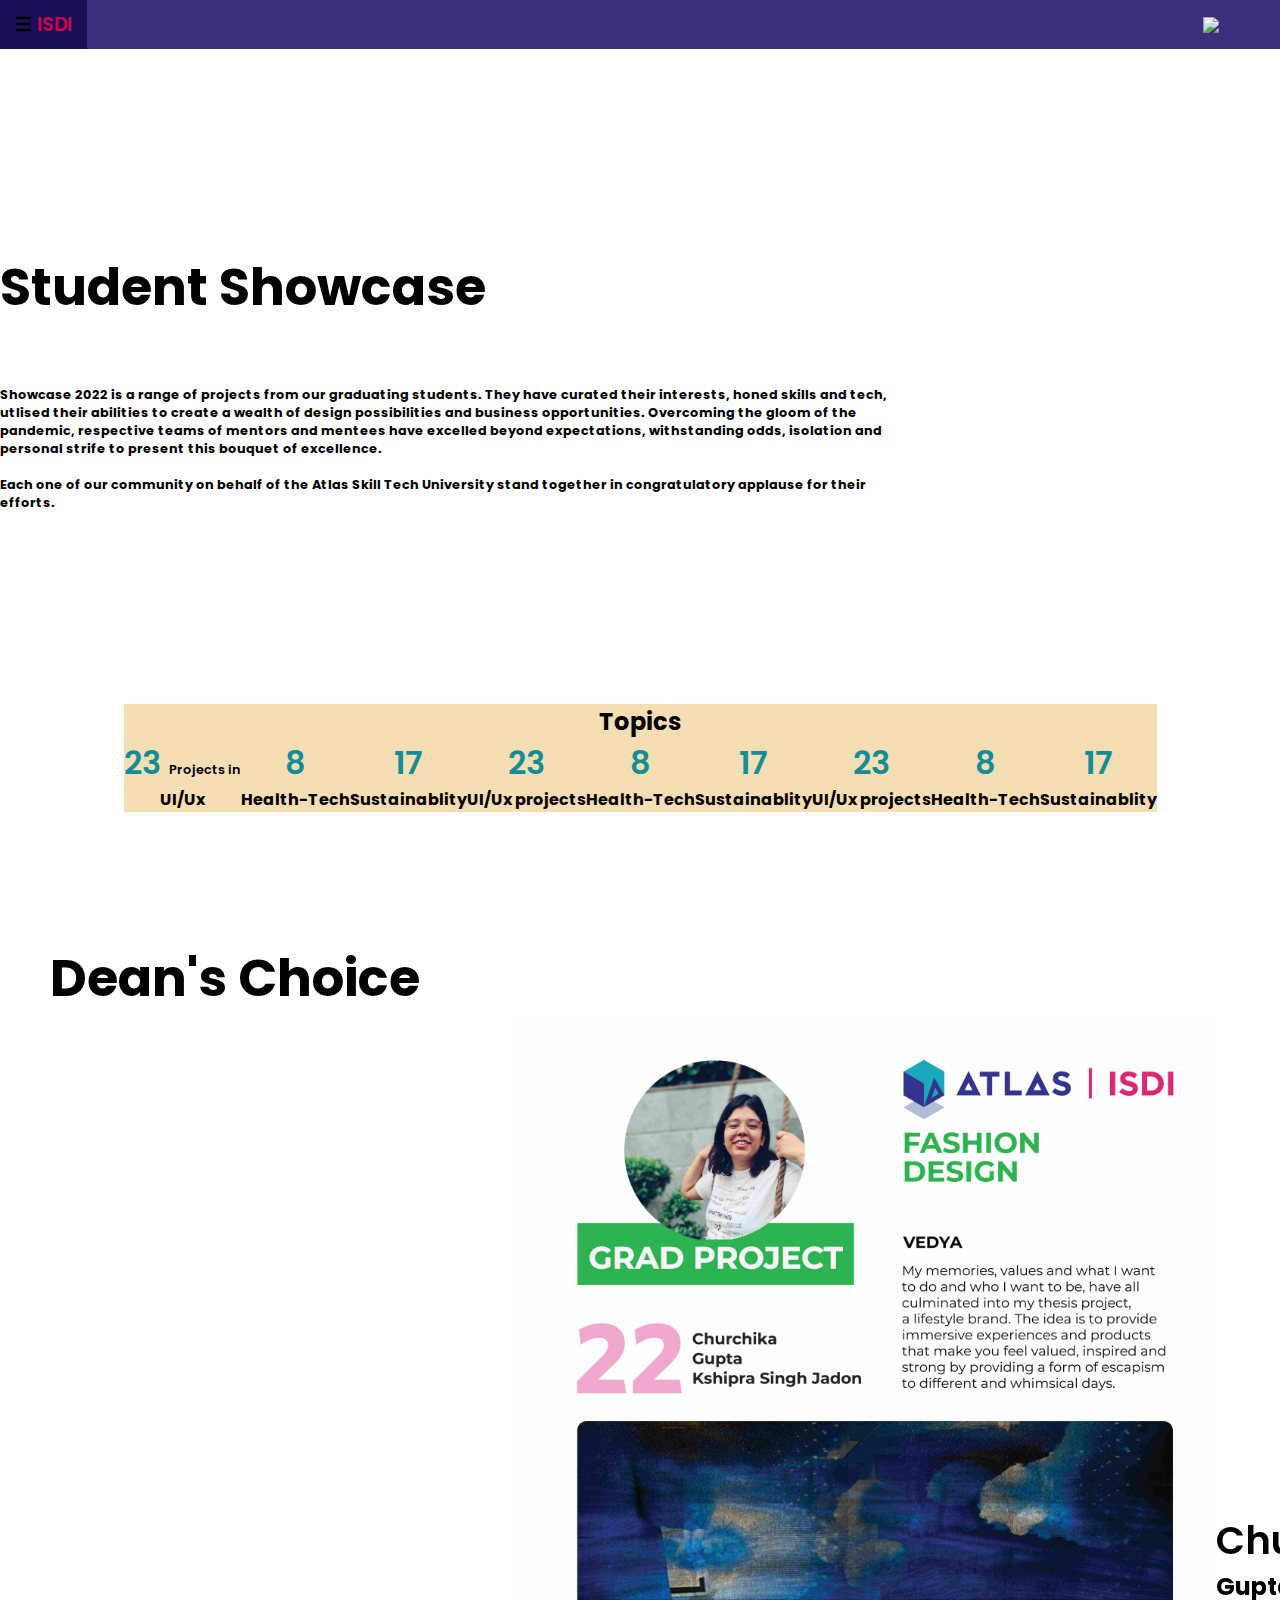
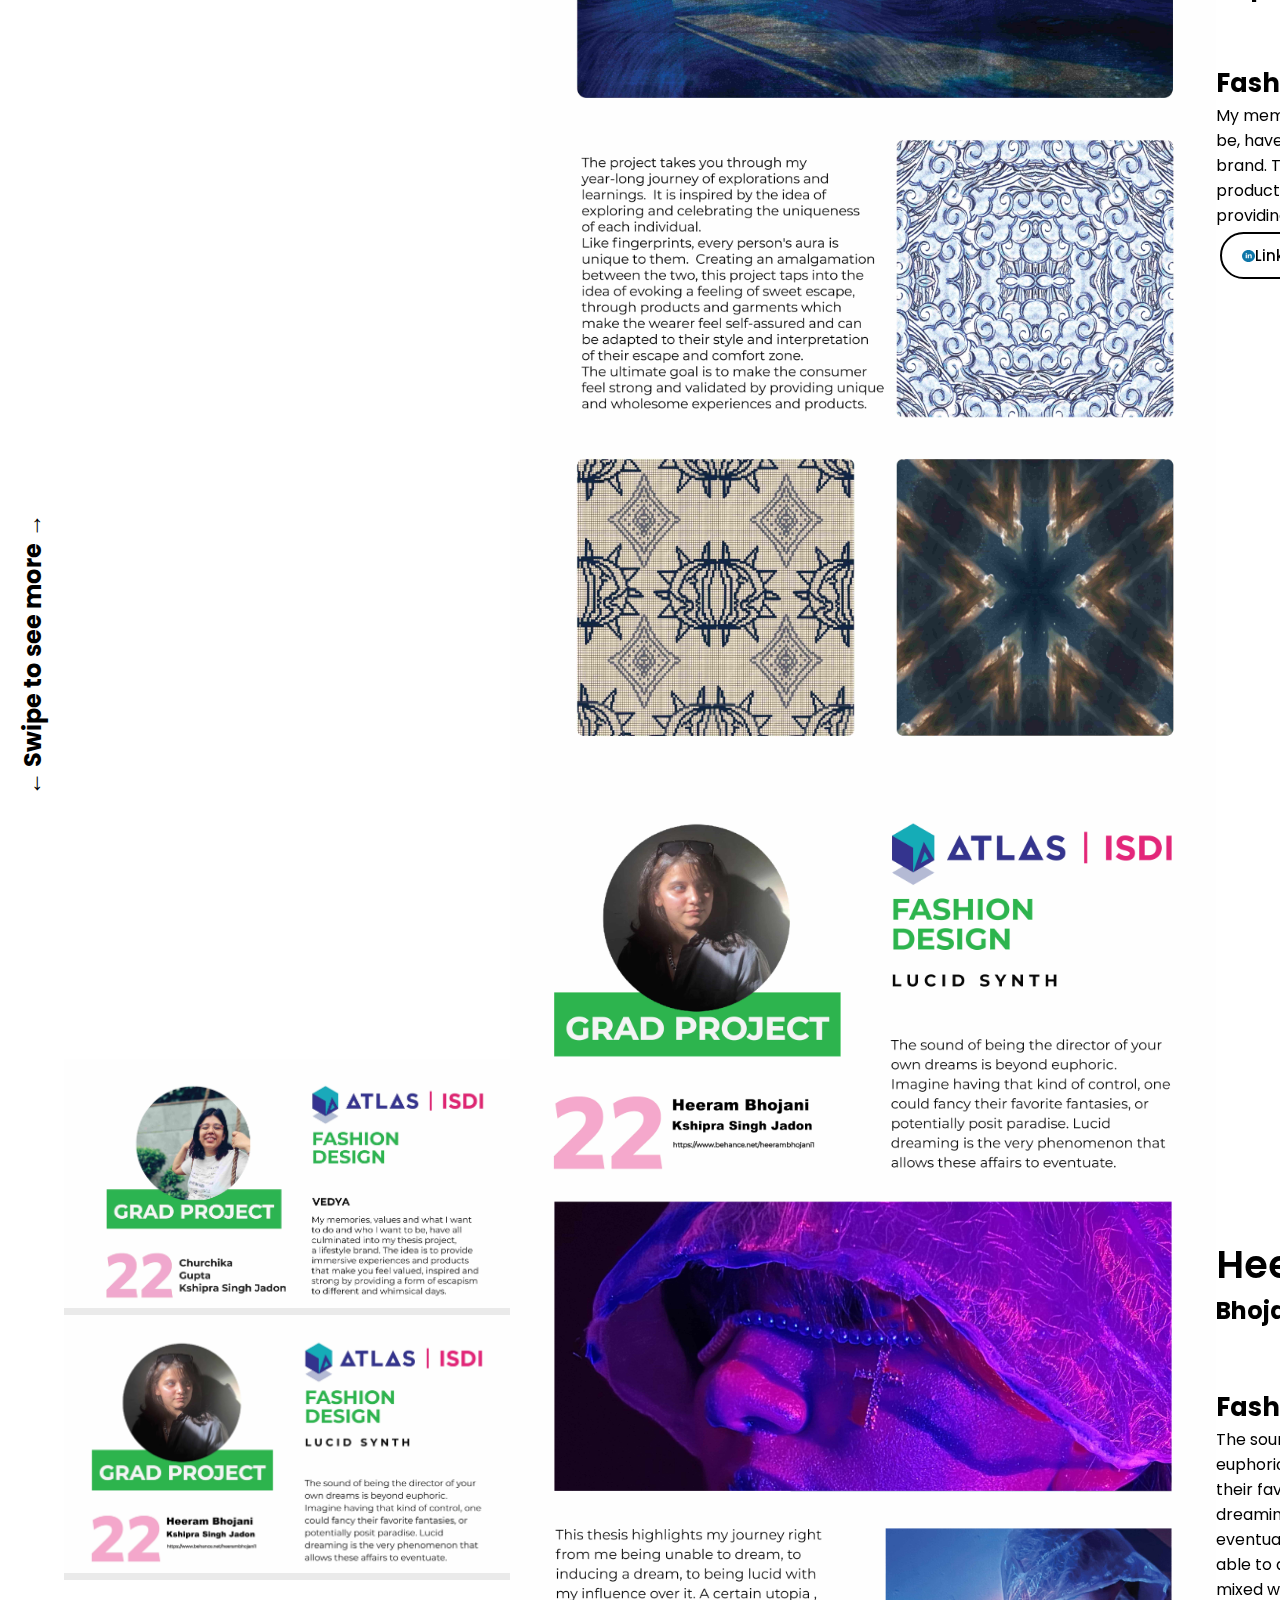
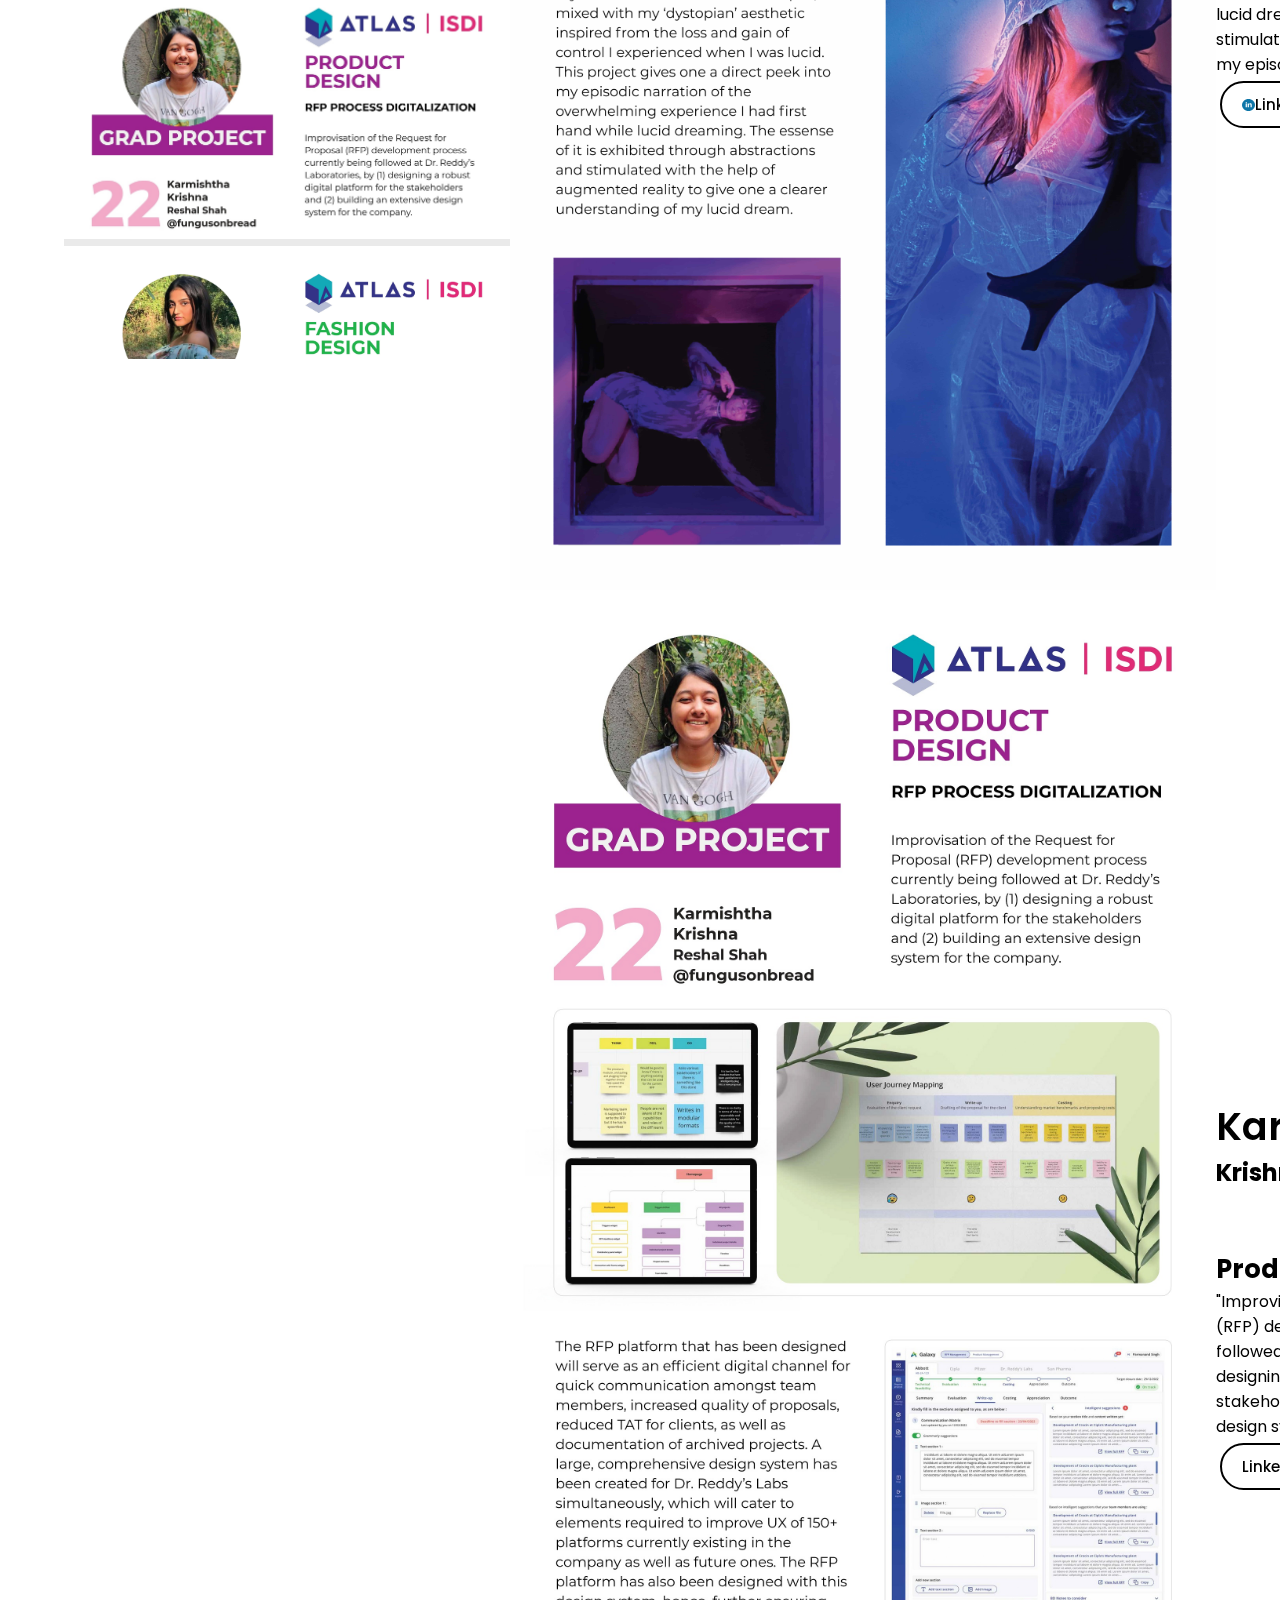
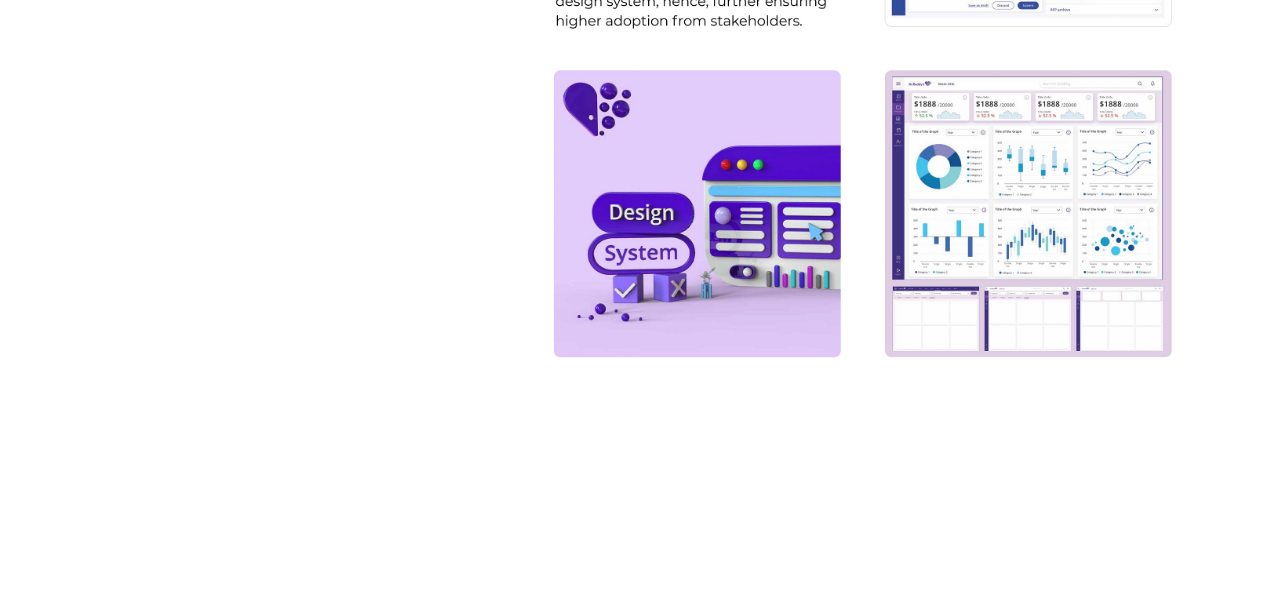
==== commit 81535964: "Saving the Progress" ====
--- a/index.html
+++ b/index.html
@@ -28,8 +28,8 @@
           </li>
           <div class="tab-content">
             <div class="tab-pane container active" id="dept"> 
-              <a href="#">Communication Design</a>
-              <a href="#">Product Design</a>
+              <a href="discipline/cd.html">Communication Design</a>
+              <a href="discipline/pd.html">Product Design</a>
               <a href="#">Strategic Design Management</a>
               <a href="discipline/fd.html">Fashion Design</a>
               <a href="#">Fashion Communication & Styling</a>
@@ -57,7 +57,7 @@
            <br><br> Each one of our community on behalf of the Atlas Skill Tech University stand together in congratulatory applause for their efforts.</h3>
         </div>
 
-        <div class="stats w-75 text-white row m-0">
+        <div class="stats w-75 text-white row">
 
           <div class="heading row w-100 mb-4">
             <h2>Topics</h2>
@@ -116,7 +116,9 @@
       </div>
 <!-- 
 TODO: 
-LIST IS NOT ACCEPTING HORIZONTAL SCROLL IN FASHION DESIGN PAGE SOMEHOW
+1st Layout -: FD layout
+2nd Layout -: Ashu sir's input on PD layout
+3rd Layout -: CD Layout (After gourav sir's input)
 -->
 
     </section>
--- a/index.css
+++ b/index.css
@@ -57,6 +57,7 @@
 }
 
 .logo{
+    width: 6vw;
     transition: 0.4s;
 }
 
@@ -117,9 +118,9 @@
     z-index: 1;
     position: relative;
     align-self: center;
-    display: flex;
-    flex-direction: column;
-    margin: 2vw;
+    margin-top: 15vw;
+    margin-bottom: 10vw;
+    background-color: wheat;
 
 }
 
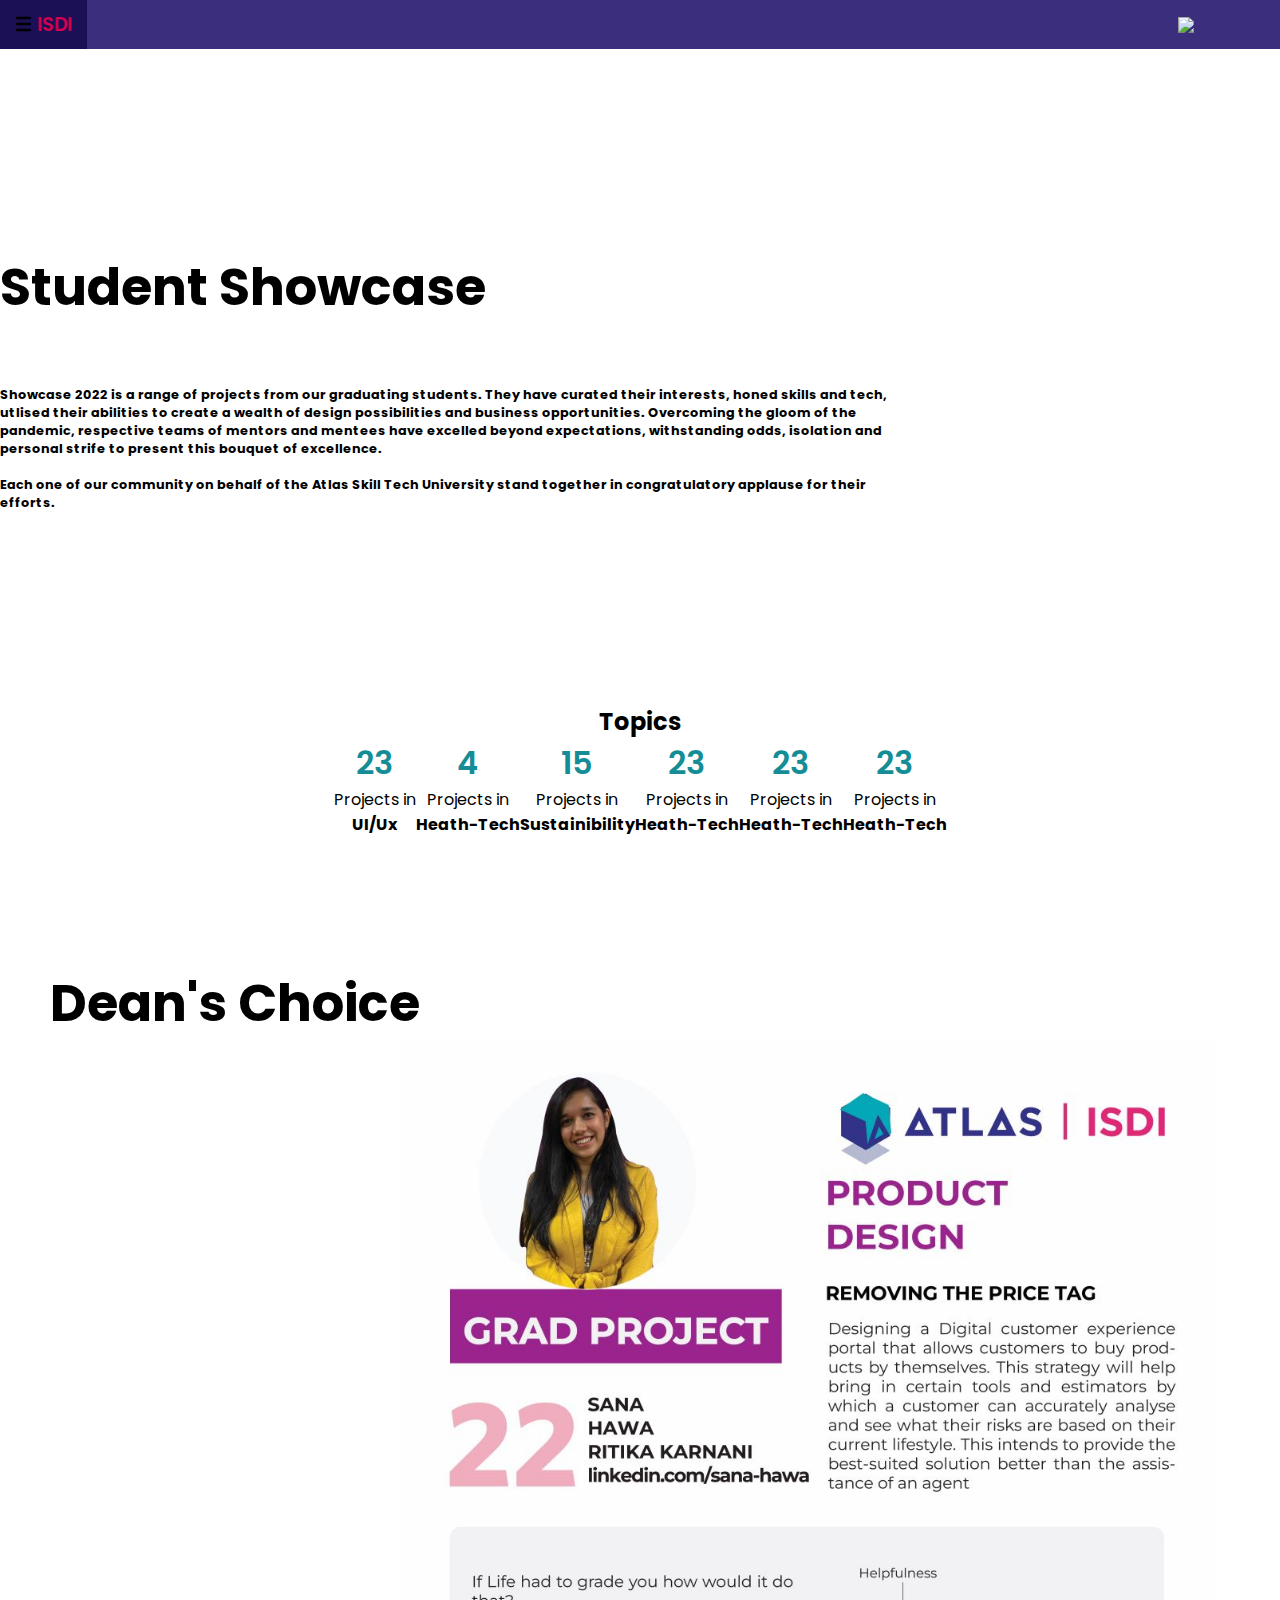
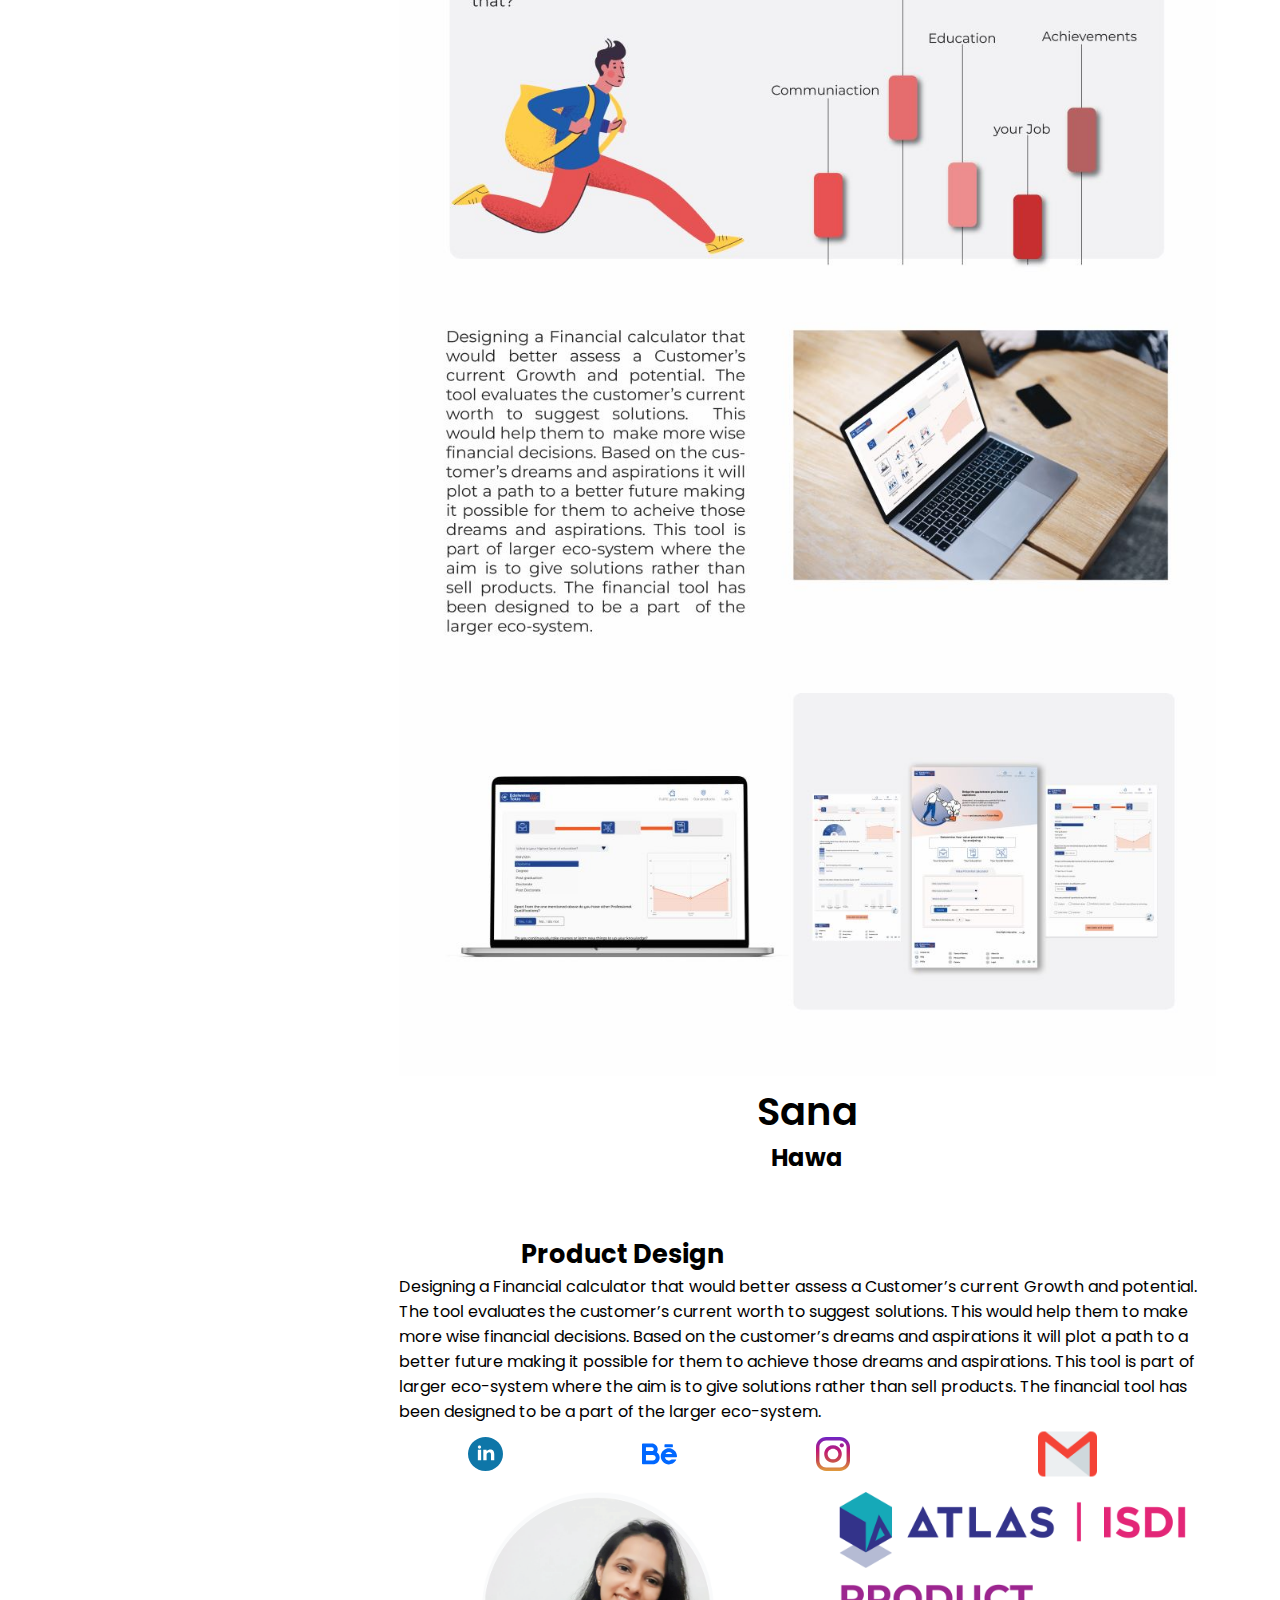
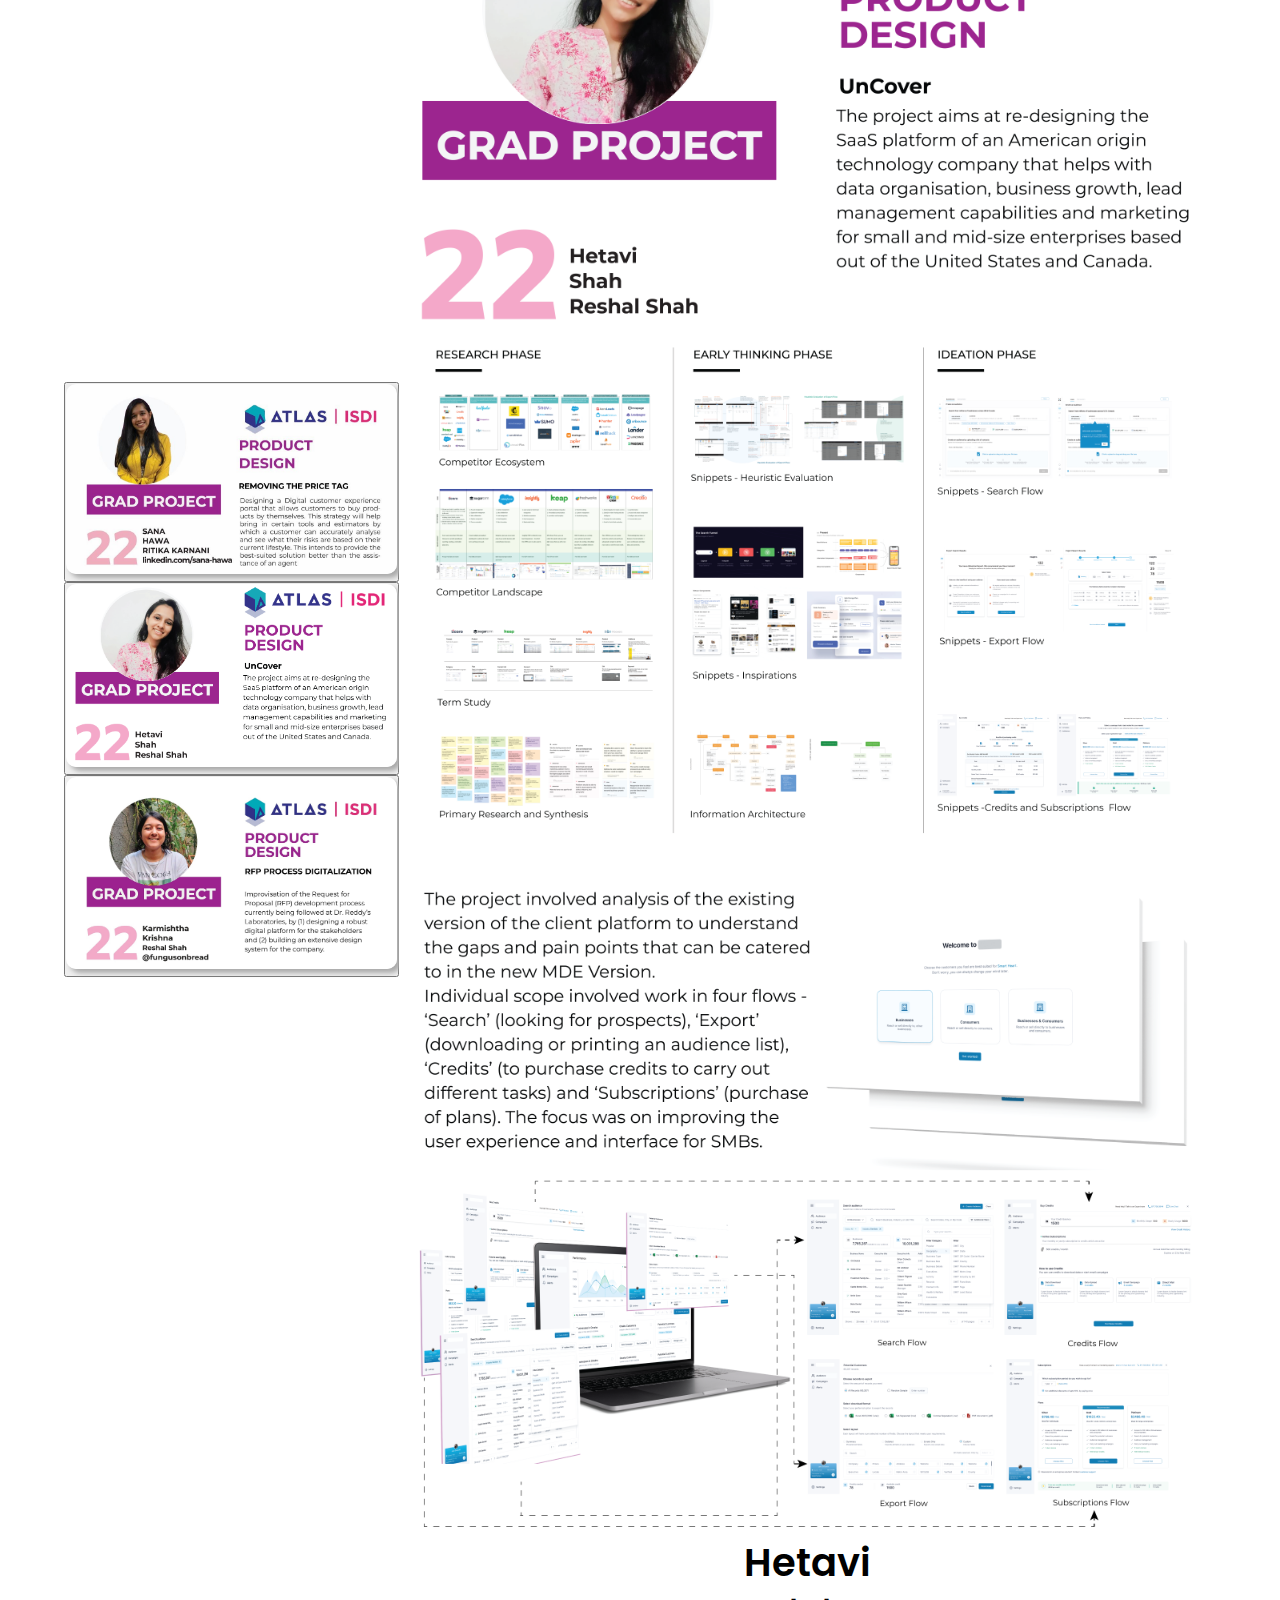
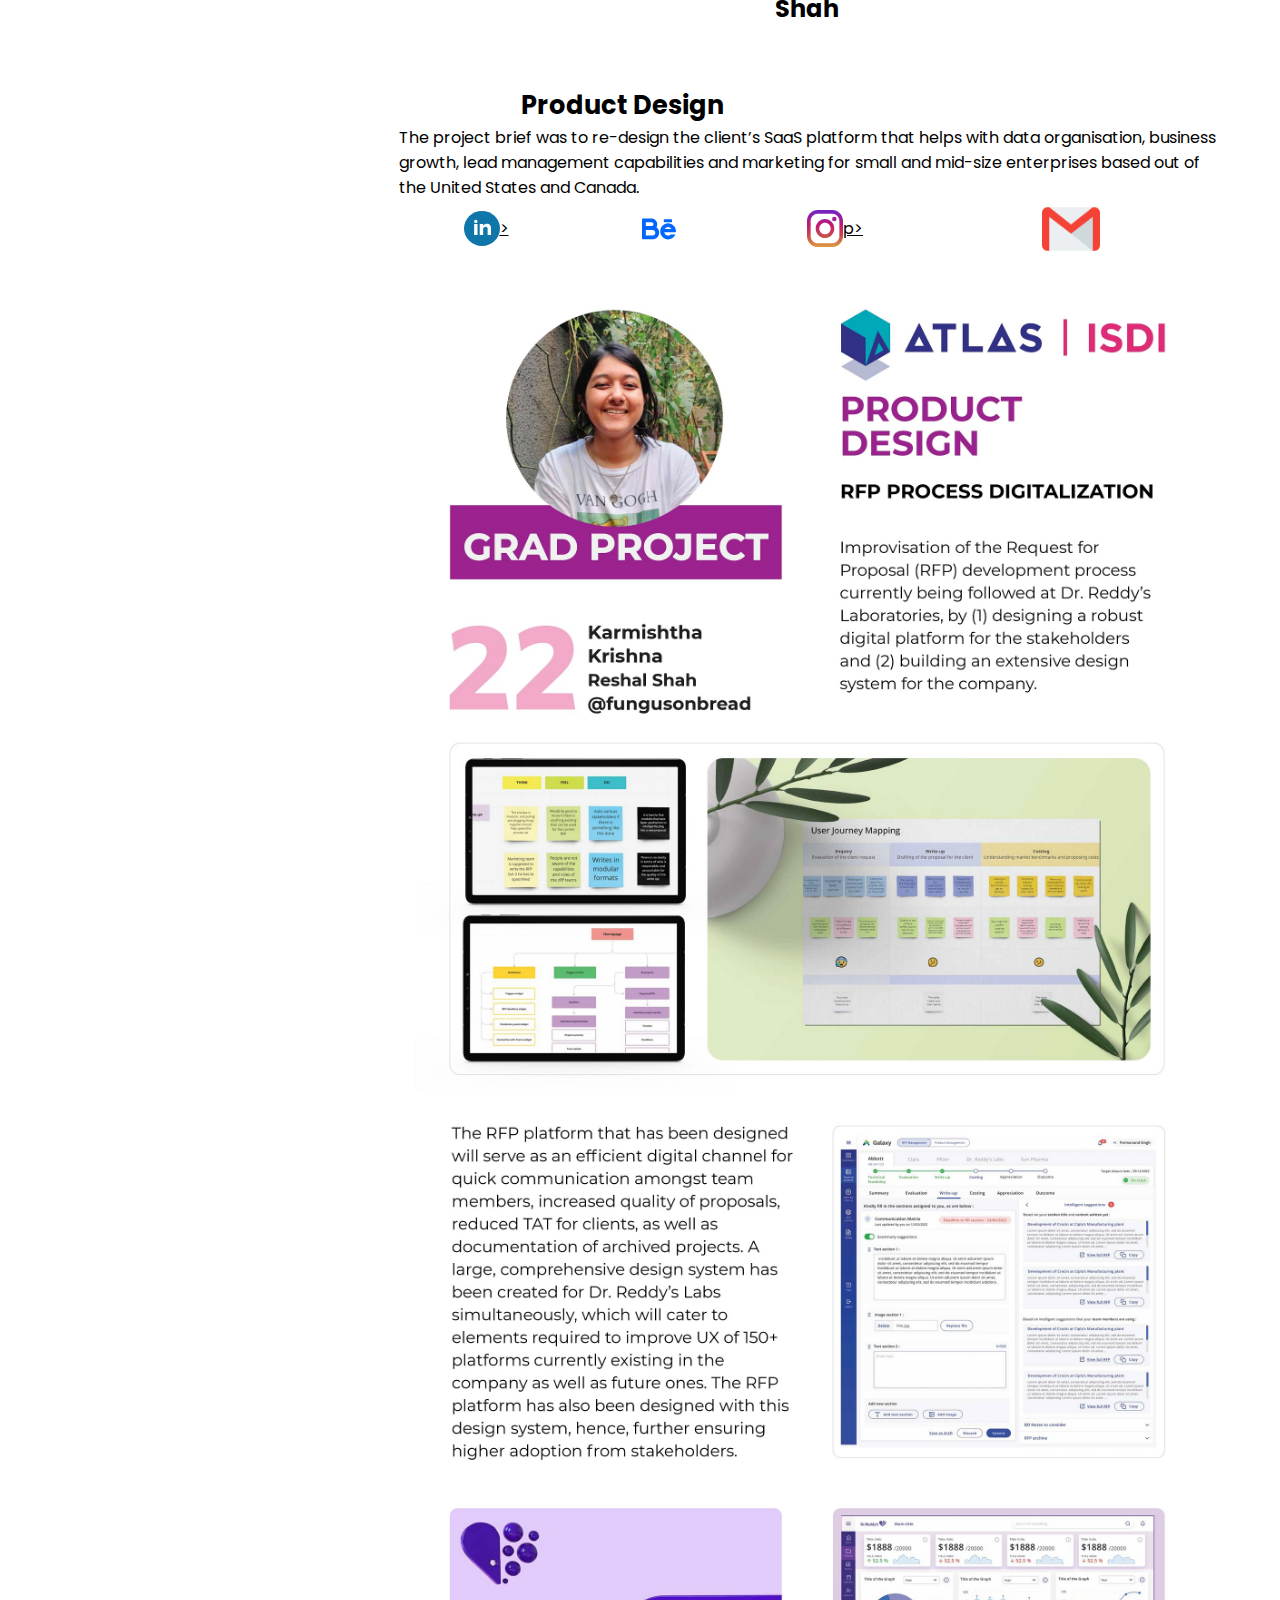
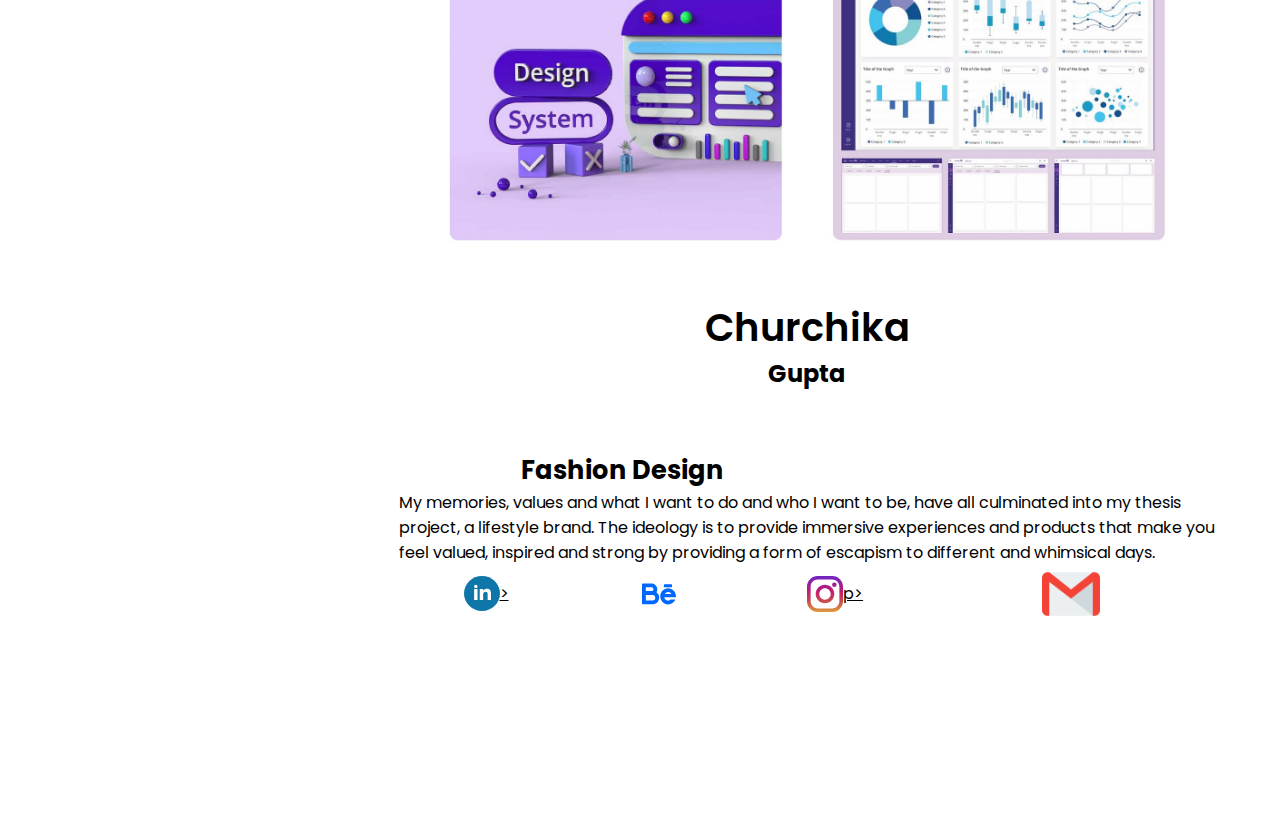
==== commit a6ecbb9d: "NewLayoutSet" ====
--- a/index.html
+++ b/index.html
@@ -5,9 +5,12 @@
     <meta http-equiv="X-UA-Compatible" content="IE=edge">
     <meta name="viewport" content="width=device-width, initial-scale=1.0">
     <title>Student Showcase</title>
+    <link rel="stylesheet" href="/discipline/style.css">
+    <link rel="stylesheet" media="screen and (max-width: 750px)" href="./discipline/pdsmallscreen.css">
     <link rel="stylesheet" href="https://cdn.jsdelivr.net/npm/bootstrap@4.6.1/dist/css/bootstrap.min.css" integrity="sha384-zCbKRCUGaJDkqS1kPbPd7TveP5iyJE0EjAuZQTgFLD2ylzuqKfdKlfG/eSrtxUkn" crossorigin="anonymous">
     <link rel="stylesheet" href="/index.css">
     <link rel="stylesheet" media="screen and (max-width: 750px)" href="/indexsmallscreen.css">
+
 </head>
 <body>
   <nav class= "nave pr-sm-4 pl-sm-4 sticky-top" id="navbar">
@@ -30,11 +33,11 @@
             <div class="tab-pane container active" id="dept"> 
               <a href="discipline/cd.html">Communication Design</a>
               <a href="discipline/pd.html">Product Design</a>
-              <a href="#">Strategic Design Management</a>
+              <a href="discipline/sdm.html">Strategic Design Management</a>
               <a href="discipline/fd.html">Fashion Design</a>
-              <a href="#">Fashion Communication & Styling</a>
-              <a href="#">Fashin Luxury & Lifestyle Design</a>
-              <a href="#">Interior Design</a>
+              <a href="discipline/fcs.html">Fashion Communication & Styling</a>
+              <a href="discipline/flld.html">Fashin Luxury & Lifestyle Design</a>
+              <a href="discipline/id.html">Interior Design</a>
             </div>
             <div class="tab-pane container fade" id="topic">
               <a href="#">UI/UX</a>
@@ -65,49 +68,37 @@
 
           <div class="data-row w-100">
               <div class=" data container-fluid">
-                <h2>23 <span>Projects in</span> </h2> 
+                <h2>23</h2> <span>Projects in</span>
                 <h4>UI/Ux</h4>
               </div>
 
-              <div class="data container-fluid">
-                <h2>8</h2>
-                <h4>Health-Tech</h4>
-              </div>
-
-              <div class="data container-fluid">
-                <h2>17</h2>
-                <h4>Sustainablity</h4>
-              </div>
-
-              <div class=" data container-fluid">
-                <h2>23</h2>
-                <h4>UI/Ux projects</h4>
-              </div>
-
-              <div class="data container-fluid">
-                <h2>8</h2>
-                <h4>Health-Tech</h4>
-              </div>
-
-              <div class="data container-fluid">
-                <h2>17</h2>
-                <h4>Sustainablity</h4>
-              </div>
-
-              <div class=" data container-fluid">
-                <h2>23</h2>
-                <h4>UI/Ux projects</h4>
-              </div>
-
-              <div class="data container-fluid">
-                <h2>8</h2>
-                <h4>Health-Tech</h4>
-              </div>
-
-              <div class="data container-fluid">
-                <h2>17</h2>
-                <h4>Sustainablity</h4>
-              </div>
+              <div class=" data container-fluid">
+                <h2>4</h2> <span>Projects in</span>
+                <h4>Heath-Tech</h4>
+              </div>
+
+              <div class=" data container-fluid">
+                <h2>15</h2> <span>Projects in</span>
+                <h4>Sustainibility</h4>
+              </div>
+
+              <div class=" data container-fluid">
+                <h2>23</h2> <span>Projects in</span>
+                <h4>Heath-Tech</h4>
+              </div>
+
+              <div class=" data container-fluid">
+                <h2>23</h2> <span>Projects in</span>
+                <h4>Heath-Tech</h4>
+              </div>
+
+              <div class=" data container-fluid">
+                <h2>23</h2> <span>Projects in</span>
+                <h4>Heath-Tech</h4>
+              </div>
+
+            
+            
          </div>
         <div class="heading row w-100 mt-3">
           <h4 class="swipe">← Swipe to see more →</h4>
@@ -125,137 +116,102 @@
     <h1 class="dc">Dean's Choice</h1>
 
 
-    <section class="display bg-white">
-
-      <h2 class="swipe-more">← Swipe to see more →</h2>
-      <div class="holder container-fluid bg-light">
+    <section class="display m-0 p-0">
+
+      <!-- <h2 class="swipe-more">← Swipe to see more →</h2> -->
+
+   <div class="holder container-fluid bg-light">
+     
+           <div class="col-sm-12 col-lg-3 list w-100">
+             <ul class="nav nav-tabs profile">
+               <li class="nav-item">
+                 <button class="nav-link" data-toggle="tab" onclick="showPanel()" href="#sanahawa"><img src="/ClipPosters/Project Panel-02 - sana hawa1.jpg" alt=""></button>
+               </li>
+               <li class="nav-item">
+                 <button class="nav-link" data-toggle="tab" onclick="showPanel()" href="#hetavi"><img src="/ClipPosters/Hetavi Shah_UnCover_Thesis Collaterals_PD 2022 - Hetavi Shah.png" alt=""></button>
+               </li>
+               <li class="nav-item">
+                 <button class="nav-link" data-toggle="tab" onclick="showPanel()" href="#karmishtha"><img src="/ClipPosters/KarmishthaKrishna_RFPProcessDigitalization_Poster_PD2022_page-0001 - Karmishtha Krishna.jpg" alt=""></button>
+               </li>
+             </ul>
+         
+           </div>
+
         
-              <div class="col-sm list w-100">
-                <ul class="nav nav-tabs    profile">
-                  <li class="nav-item">
-                    <a class="nav-link active" data-toggle="tab" href="#churchika"><img src="ClipPosters/Churchika Gupta - Project Panel copy - Churchika Gupta.jpg" alt=""></a>
-                  </li>
-                  <li class="nav-item">
-                    <a class="nav-link" data-toggle="tab" href="#heeram"><img src="ClipPosters/HeeramBhojani_Project Panel_FD copy - Heeram Bhojani.jpg" alt=""></a>
-                  </li>
-                  <li class="nav-item">
-                    <a class="nav-link" data-toggle="tab" href="#kk"><img src="ClipPosters/KarmishthaKrishna_RFPProcessDigitalization_Poster_PD2022_page-0001 - Karmishtha Krishna.jpg" alt=""></a>
-                  </li>
-                  <li class="nav-item">
-                    <a class="nav-link" data-toggle="tab" href="#saakshishetty"><img src="ClipPosters/Project Panel_FD saakshi  - Saakshi Shetty.jpg" alt=""></a>
-                  </li>
-                  <li class="nav-item">
-                    <a class="nav-link" data-toggle="tab" href="#dhruv"><img src="ClipPosters/Project Panel_FD_Dhruv - Dhruv Sivasankar (1).jpg" alt=""></a>
-                  </li>
-                </ul>
-            
-              </div>
-      
-
-          <div class="col-sm-9 preview">
-            <div class="tab-content poster">
-              <div class="tab-pane container active" id="churchika">
-                <div class="container-fluid row">
-                  <img class="col-md-6" src="Poster Jpegs/Churchika Gupta - Project Panel copy - Churchika Gupta.jpg" alt="">
-                  <div class="student-profile col-sm-6">
-                    <h1>Churchika</h1>
-                    <h2>Gupta</h2>
-                    <h3>Fashion Design</h3>
-                    <p>My memories, values and what I want to do and who I want to be, have all culminated into my thesis project, a lifestyle brand. The ideology is to provide immersive experiences and products that make you feel valued, inspired and strong by providing a form of escapism to different and whimsical days.</p>
-                    <div class="ext-link container-fluid">
-                    <a href=""><img src="Images/linkedin.svg" alt="">LinkedIn</a>
-                    <a href=""><img src="Images/behance.svg" alt="">Behance</a>
-                    <a href=""><img src="Images/instagram.svg" alt="">Instagram</a>
-                    <a href=""><img src="Images/youtube.svg" alt="">Youtube</a>
-                    </div>
-                  </div>
-                </div>
-              </div>
-
-              <div class="tab-pane container fade" id="heeram">
-                <div class="container-fluid row">
-                  <img class="col-sm-6" src="Poster Jpegs/HeeramBhojani_Project Panel_FD copy - Heeram Bhojani.jpg" alt="">
-                  <div class="student-profile col-6">
-                    <h1>Heeram</h1>
-                    <h2>Bhojani</h2>
-                    <h3>Fashion Design</h3>
-                    <p>The sound of being the director of your own dreams is beyond euphoric. Imagine having that kind of control, one could fancy their favourite fantasies, or potentially posit paradise. Lucid dreaming is the very phenomenon that allows these affairs to eventuate. This thesis highlights my journey from not being able to dream at all, to actually controlling it. A certain utopia mixed with my dystopian aesthetic is the essence of it. My lucid dream is manifested through abstractions and is stimulated with augmented reality to get a direct peek into my episodic narration of the lucid experience.</p>
-                    <div class="ext-link container-fluid">
-                      <a href=""><img src="Images/linkedin.svg" alt="">LinkedIn</a>
-                      <a href=""><img src="Images/behance.svg" alt="">Behance</a>
-                      <a href=""><img src="Images/instagram.svg" alt="">Instagram</a>
-                      <a href=""><img src="Images/youtube.svg" alt="">Youtube</a>
-                      </div>
-                  </div>
-                </div>
-              </div>
-
-              <div class="tab-pane container fade" id="kk">
-                <div class="container-fluid row">
-                  <img class="col-sm-6" src="Poster Jpegs/KarmishthaKrishna_RFPProcessDigitalization_Poster_PD2022_page-0001 - Karmishtha Krishna.jpg" alt="">
-                  <div class="student-profile col-6">
-                    <h1>Karmishtha</h1>
-                    <h2>Krishna</h2>
-                    <h3>Product Design</h3>
-                    <p>"Improvisation of the Request for 
-                      Proposal (RFP) development process 
-                      currently being followed at Dr. Reddy’s 
-                      Laboratories, by (1) designing a robust 
-                      digital platform for the stakeholders 
-                      and (2) building an extensive design 
-                      system for the company."</p>
-                      <div class="ext-link">
-                        <a href="">LinkedIn</a>
-                        <a href="">Behance</a>
-                        <a href="">Instagram</a>
-                      </div>
-                  </div>
-                </div>
-              </div>
-            </div>
-
-          </div>
-      </div>
-<!-- 
-      <div class="links">
-        <div class="heading row w-100 mb-4">
-          <h2>Disciplines</h2>
-        </div>
-
-          <div class="data container-fluid">
-            <a href="#">Communication Design</a>
-          </div>
-
-          <div class="data container-fluid">
-            <a href="#">Product Design</a>
-          </div>
-
-          <div class="data container-fluid">
-            <a href="#">Fashion Design</a>
-          </div>
-
-          <div class="data container-fluid">
-            <a href="#">Fashion Communication & Styling</a>
-          </div>
-
-          <div class="data container-fluid">
-            <a href="#">Fashion Luxury & Lifestyle Design</a>
-          </div>
-
-          <div class="data container-fluid">
-            <a href="#">Strategic Design Management</a>
-          </div>
-
-          <div class="data container-fluid">
-            <a href="#">Interior Design</a>
-          </div>
-      </div> -->
-
-    </section>
-
-
-      <script src="https://cdn.jsdelivr.net/npm/jquery@3.5.1/dist/jquery.slim.min.js" integrity="sha384-DfXdz2htPH0lsSSs5nCTpuj/zy4C+OGpamoFVy38MVBnE+IbbVYUew+OrCXaRkfj" crossorigin="anonymous"></script>
-      <script src="https://cdn.jsdelivr.net/npm/bootstrap@4.6.1/dist/js/bootstrap.bundle.min.js" integrity="sha384-fQybjgWLrvvRgtW6bFlB7jaZrFsaBXjsOMm/tB9LTS58ONXgqbR9W8oWht/amnpF" crossorigin="anonymous"></script>
-      <script src="/index.js"></script>
+           <div id="panel" class="tab-content col-lg-9 col-xl-9 col-sm-11 w-100 container-fluid m-0 p-0 content-tab ">
+             <div class="tab-pane m-0 p-0 container-fluid" id="sanahawa">
+               <div class="visual-content m-0 p-0 container-fluid row">
+                 <img class="m-0 p-0 col-xl-5 col-lg-5 col-sm-11" src="/Poster Jpegs/Project Panel-02 - sana hawa1.jpg" style="width:100%;" alt="">
+                 <button class="back-button" onclick="backback()">Back</button>
+                 <div class="student-profile col-lg-6 col-12  m-0 p-0">
+                   <h1>Sana</h1>
+                   <h2>Hawa</h2>
+                   <h3>Product Design</h3>
+                   <p>Designing a Financial calculator that would better assess a Customer’s current Growth and potential. The tool evaluates the customer’s current worth to suggest solutions.  This would help them to  make more wise financial decisions. Based on the customer’s dreams and aspirations it will plot a path to a better future making it possible for them to achieve those dreams and aspirations. This tool is part of larger eco-system where the aim is to give solutions rather than sell products. The financial tool has been designed to be a part  of the larger eco-system.</p>
+                   <div class="ext-link row container-fluid m-0 p-0 w-100">
+                   <a class="col-5 col-sm-3" href="https://www.linkedin.com/in/sana-hawa-3946301ab/"><img src="/Images/linkedin.svg" alt=""></a>
+                   <a class="col-5 col-sm-3" href="https://www.behance.net/sanahawa"><img src="/Images/behance.svg" alt=""></a>
+                   <a class="col-5 col-sm-3" href="https://www.instagram.com/sana_hawa/"><img src="/Images/instagram.svg" alt=""></a>
+                   <a class="col-5 col-sm-3" href=""><img src="/Images/gmail.png" alt=""></a>
+                   </div>
+                 </div>
+               </div>
+             </div>
+
+             <div class="tab-pane m-0 p-0 container-fluid" id="hetavi">
+               <div class="visual-content m-0 p-0 container-fluid row">
+                 <img class="m-0 p-0 col-xl-5 col-lg-5 col-sm-11" src="/Poster Jpegs/Hetavi Shah_UnCover_Thesis Collaterals_PD 2022 - Hetavi Shah1.png" style="width:100%;" alt="">
+                 <button class="back-button" onclick="backback()">Back</button>
+                 <div class="student-profile col-lg-6 col-12  m-0 p-0">
+                   <h1>Hetavi</h1>
+                   <h2>Shah</h2>
+                   <h3>Product Design</h3>
+                   <p>The project brief was to re-design the client’s SaaS platform that helps with data organisation, business growth, lead management capabilities and marketing for small and mid-size enterprises based out of the United States and Canada.</p>
+                   <div class="ext-link row container-fluid m-0 p-0 w-100">
+                   <a class="col-5 col-sm-3" href=""><img src="/Images/linkedin.svg" alt="">></a>
+                   <a class="col-5 col-sm-3" href=""><img src="/Images/behance.svg" alt=""></a>
+                   <a class="col-5 col-sm-3" href=""><img src="/Images/instagram.svg" alt="">p></a>
+                   <a class="col-5 col-sm-3" href=""><img src="/Images/gmail.png" alt=""></a>
+                   </div>
+                 </div>
+               </div>
+             </div>
+
+             <div class="tab-pane m-0 p-0 container-fluid" id="karmishtha">
+               <div class="visual-content m-0 p-0 container-fluid row">
+                 <img class="m-0 p-0 col-xl-5 col-lg-5 col-sm-11" src="/Poster Jpegs/KarmishthaKrishna_RFPProcessDigitalization_Poster_PD2022_page-0001 - Karmishtha Krishna.jpg" style="width:100%;" alt="">
+                 <button class="back-button" onclick="backback()">Back</button>
+                 <div class="student-profile col-lg-6 col-12  m-0 p-0">
+                   <h1>Churchika</h1>
+                   <h2>Gupta</h2>
+                   <h3>Fashion Design</h3>
+                   <p>My memories, values and what I want to do and who I want to be, have all culminated into my thesis project, a lifestyle brand. The ideology is to provide immersive experiences and products that make you feel valued, inspired and strong by providing a form of escapism to different and whimsical days.</p>
+                   <div class="ext-link row container-fluid m-0 p-0 w-100">
+                   <a class="col-5 col-sm-3" href=""><img src="/Images/linkedin.svg" alt="">></a>
+                   <a class="col-5 col-sm-3" href=""><img src="/Images/behance.svg" alt=""></a>
+                   <a class="col-5 col-sm-3" href=""><img src="/Images/instagram.svg" alt="">p></a>
+                   <a class="col-5 col-sm-3" href=""><img src="/Images/gmail.png" alt=""></a>
+                   </div>
+                 </div>
+               </div>
+             </div>
+
+             
+           </div>
+
+         </div>
+   </section>
+<script>
+ function backback() {
+   document.getElementById("panel").style.visibility = "hidden";
+ }
+
+ function showPanel() {
+   document.getElementById("panel").style.visibility = "visible";
+ }
+</script>
+<script src="/index.js"></script>
+<script src="https://cdn.jsdelivr.net/npm/jquery@3.5.1/dist/jquery.slim.min.js" integrity="sha384-DfXdz2htPH0lsSSs5nCTpuj/zy4C+OGpamoFVy38MVBnE+IbbVYUew+OrCXaRkfj" crossorigin="anonymous"></script>
+<script src="https://cdn.jsdelivr.net/npm/bootstrap@4.6.1/dist/js/bootstrap.bundle.min.js" integrity="sha384-fQybjgWLrvvRgtW6bFlB7jaZrFsaBXjsOMm/tB9LTS58ONXgqbR9W8oWht/amnpF" crossorigin="anonymous"></script>
 </body>
 </html>--- a/discipline/style.css
+++ b/discipline/style.css
@@ -0,0 +1,266 @@
+@import url('https://fonts.googleapis.com/css2?family=Poppins:ital,wght@0,100;0,200;0,300;0,400;0,500;0,600;0,700;0,800;0,900;1,100;1,200;1,300;1,400;1,500;1,600;1,700;1,800;1,900&display=swap');
+
+*{
+    margin: 0;
+    padding: 0;
+    box-sizing: border-box;
+    font-family: 'Poppins', sans-serif;
+    color: black;
+}
+
+body{
+    margin: 0px;
+    padding: 0px;
+    overflow-x: hidden;
+    scroll-behavior: smooth;
+}
+
+body::-webkit-scrollbar{
+    display: none;
+}
+
+.nave{
+    display: flex;
+    align-items: center;
+    justify-content: space-between;
+    background-color: rgb(59,46,124);
+    z-index: 2 ;
+    transition: 0.4s;
+
+}
+
+#logo{
+   transition: 0.4s;
+   width: 8vw;
+}
+
+
+/* Sidebar menu */
+
+.sidebar {
+    height: 100%;
+    width: 0;
+    position: fixed;
+    z-index: 4;
+    top: 0;
+    left: 0;
+    background-color: rgb(59,46,124);
+    overflow-x: hidden;
+    transition: 0.5s;
+    padding-top: 60px;
+  }
+  
+  .sidebar a {
+    margin-top: 30px;
+    padding: 5px 8px 8px 32px;
+    text-decoration: none;
+    font-size: 1vw;
+    color: #ffffff;
+    display: block;
+    transition: 0.3s;
+  }
+  
+  .sidebar a:hover {
+    color:rgb(0, 123, 137);
+  }
+  
+  .sidebar .closebtn {
+    position: absolute;
+    top: -2%;
+    right: 0%;
+    font-size: 40px;
+    margin-left: 50px;
+    color: #fff;
+  }
+  
+  .openbtn {
+    font-size: 1.5vw;
+    font-weight: 600;
+    cursor: pointer;
+    background-color: rgb(59,46,124);
+    padding: 10px 15px;
+    border: none;
+    color: rgb(206, 0, 79);
+  }
+
+  .introduction{
+    height: 100vh;
+    width: 100vw;
+    display: flex;
+  }
+  
+  .openbtn:hover {
+    background-color: rgb(27, 15, 85);
+  }
+  
+/* Section Introduction*/
+.introduction{
+  padding: 40px 80px 40px 80px;
+  display: flex;
+  flex-direction: column;
+}
+
+marquee div img{
+  width: 20%;
+  margin: 20px 8px 20px 8px;
+}
+marquee div{
+  display: flex;
+  justify-content: space-evenly;
+  align-items: center;
+}
+
+  /* Section display*/
+
+.profile img, .content img, .poster img{
+    width: 50%;
+}
+
+.profile a{
+    object-fit: cover;
+}
+
+.display{
+   
+    position: relative;
+
+}
+
+.holder{
+    display: flex;
+    align-items: flex-start;
+    height: fit-content;
+    overflow: hidden;
+    padding: 0px;
+}
+
+.profile, .cutouts{
+ flex-direction: column;
+}
+
+.profile img, .content img, .poster img{
+  width: 100%;
+}
+
+.profile a{
+  object-fit: cover;
+}
+
+.list{
+  height: 100vh;
+  overflow-y: scroll;
+}
+
+.list::-webkit-scrollbar{
+  display: none;
+}
+
+/* test ends*/
+
+.tab-pane img{
+  width: 100%;
+}
+
+
+::-webkit-scrollbar{
+    width: 5px;
+    color: white;
+    scroll-behavior: smooth;
+ }
+::-webkit-scrollbar-thumb {
+ 
+     background: black;
+   }
+
+   .poster div{
+    display: flex;
+}
+
+.profile, .cutouts{
+   flex-direction: column;
+}
+
+.links{
+    display: flex;
+    flex-direction: column;
+    justify-content: center;
+    margin-top: 100px;
+}
+
+.links a {
+    font-size: 1.5vw;
+    box-shadow: inset 0 0 0 0 #54b3d6;
+    color: #54b3d6;
+    padding: 0 .25rem;
+    margin: 0 -.25rem;
+    transition: color .3s ease-in-out, box-shadow .3s ease-in-out;
+  }
+  .links a:hover {
+    color: #fff;
+    box-shadow: inset 500px 0 0 0 #54b3d6;;
+  }
+
+  .swipe-more{
+    position: absolute;
+    left: 20%;
+    bottom: 50%;
+    transform: rotate(90deg);
+    z-index: 2;
+    font-size: 1vw;
+}
+
+.student-profile{
+    display: flex;
+    flex-direction: column;
+    justify-content: center;
+    align-items: center;
+    text-align: left;
+
+
+}
+
+.student-profile h1{
+    font-size: 3vw;
+    font-weight: 600;
+}
+
+.student-profile h3{
+    font-size: 2vw;
+
+}
+
+.ext-link{
+      display: flex;
+      flex-direction: row;
+      justify-content: space-around;
+      align-items: center;
+  }
+
+  .ext-link a{
+      display: flex;
+      align-items: center !important;
+      justify-content: center !important;
+  }
+
+  .ext-link a img{
+      width: 15%;
+  }
+
+  .ext-link a p{
+    align-self: center;
+    height: 100%;
+  }
+
+  .ext-link a:hover{
+    color: white;
+    background-color: black;
+    border-color: transparent;
+} 
+
+.back-button{
+  display: none;
+}
+
+.visual-content{
+  justify-content: center;
+}--- a/discipline/pdsmallscreen.css
+++ b/discipline/pdsmallscreen.css
@@ -0,0 +1,44 @@
+body{
+    overflow: scroll;
+}
+
+
+.holder{
+    display: flex;
+    position: relative;
+    height: auto;
+}
+
+
+.list{
+    overflow: hidden;
+    height: auto;
+}
+
+.content-tab{
+   visibility: hidden;
+    position: absolute;
+    background-color: white;
+    height: auto;
+}
+
+.student-profile h1, .student-profile h2, .student-profile h3, .student-profile p{
+    display: none;
+}
+
+.back-button{
+    display: block;
+    border-radius: 100px;
+    background-color: blue;
+    position: absolute;
+}
+
+.sidebar a{
+    font-size: large;
+}
+
+button img{
+    border-radius: 10px;
+    box-shadow: 4px 4px 5px #aaaaaa;
+}
+  --- a/index.css
+++ b/index.css
@@ -120,7 +120,6 @@
     align-self: center;
     margin-top: 15vw;
     margin-bottom: 10vw;
-    background-color: wheat;
 
 }
 
@@ -196,7 +195,7 @@
 }
 
 .list{
-    background-color: rgb(234, 234, 234);
+    
     height: 100vh;
     overflow-y: scroll;
 }
@@ -247,10 +246,7 @@
     margin: 0 -.25rem;
     transition: color .3s ease-in-out, box-shadow .3s ease-in-out;
   }
-  .links a:hover {
-    color: #fff;
-    box-shadow: inset 500px 0 0 0 #54b3d6;;
-  }
+ 
 
   .ext-link{
       display: flex;
@@ -259,29 +255,17 @@
   }
 
   .ext-link a{
-      color: black;
-      text-decoration: none;
-      border-style: solid;
       display: flex;
       align-items: center;
       justify-content: space-around;
-      border-width: 2px;
-      border-radius: 50px;
-      padding: 10px 20px 10px 20px;
-      margin: 4px;
-      font-weight: 500;
-      font-size: 15px;
-      transition: background-color 0.5 ease-in-out, color .5 ease-in-out;
   }
 
   .ext-link a img{
       width: 20%;
   }
 
-  .ext-link a:hover{
-    color: white;
-    background-color: black;
-}
-
-
+button img{
+    border-radius: 10px;
+    box-shadow: 4px 4px 5px #aaaaaa;
+}
   